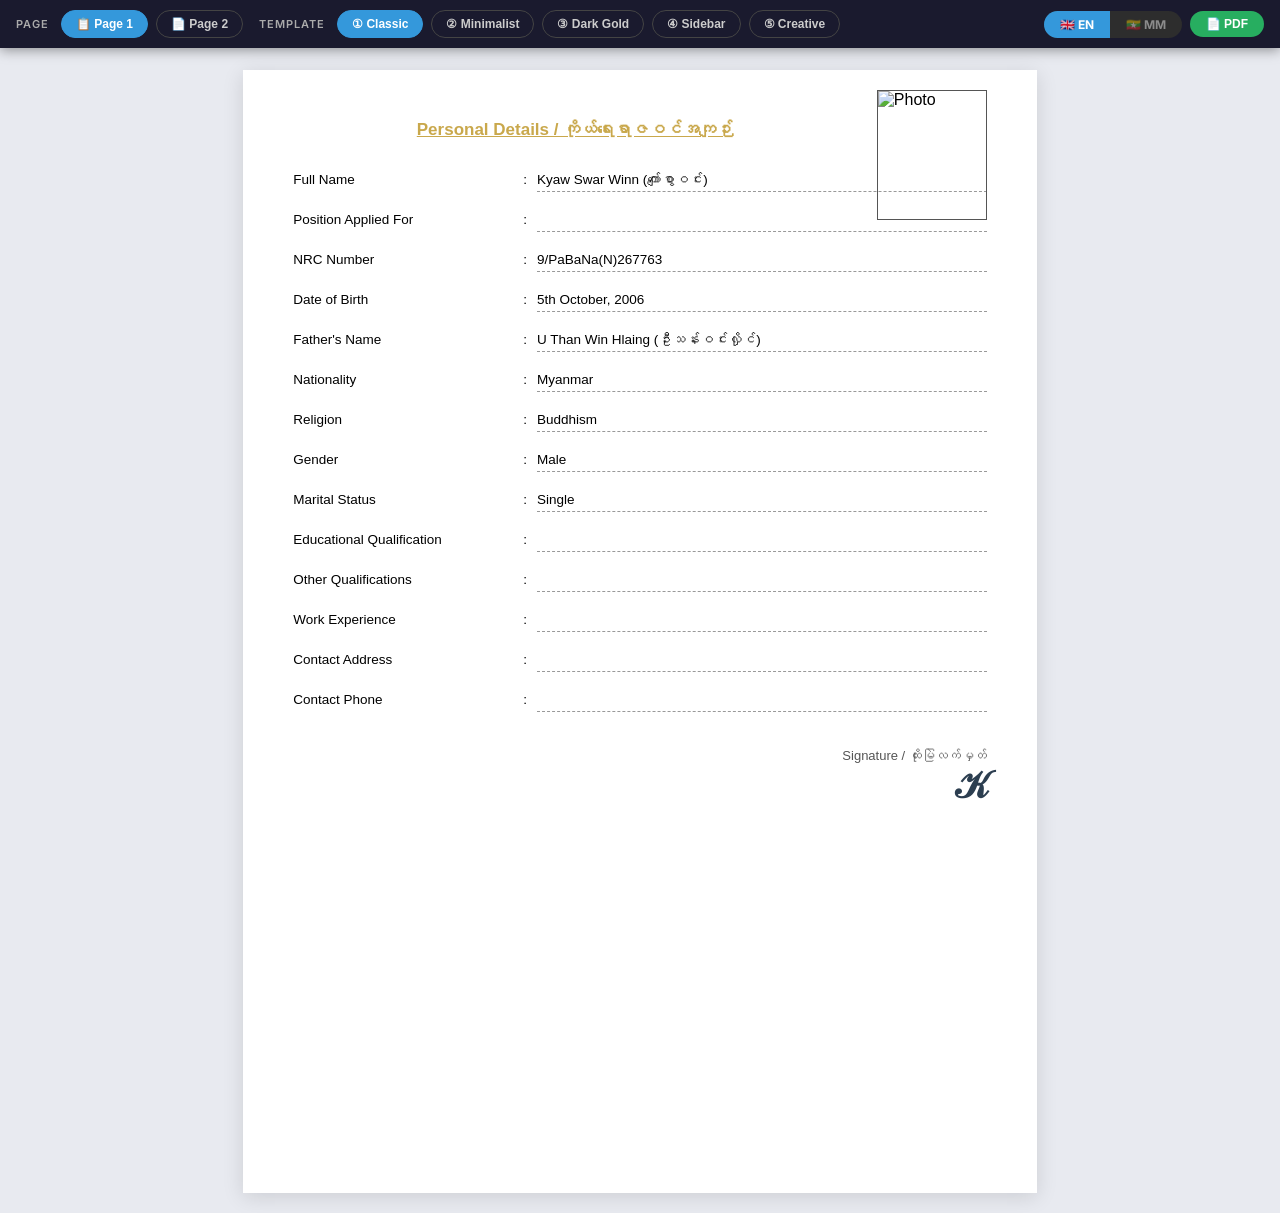
==== index.html @ 55b0d6be "Rename kyaw-swar-winn-cv (12).html to index.html" ====
<!DOCTYPE html>
<html lang="en">
<head>
<meta charset="UTF-8">
<meta name="viewport" content="width=device-width, initial-scale=1.0">
<title>CV - Kyaw Swar Winn</title>
<link href="https://fonts.googleapis.com/css2?family=Dancing+Script:wght@700&family=Playfair+Display:wght@700&family=Inter:wght@300;400;600&family=Montserrat:wght@400;700;900&family=Lato:wght@300;400;700&display=swap" rel="stylesheet">
<style>
* { box-sizing: border-box; margin: 0; padding: 0; }
body { background: #e8eaf0; font-family: 'Inter', sans-serif; padding: 0; min-height: 100vh; }

/* TOOLBAR */
.toolbar {
    position: fixed; top: 0; left: 0; right: 0; z-index: 999;
    background: #1a1a2e; padding: 10px 16px;
    display: flex; align-items: center; gap: 8px; flex-wrap: wrap;
    box-shadow: 0 2px 12px rgba(0,0,0,0.4);
}
.toolbar-label { color: #aaa; font-size: 11px; font-weight: 600; text-transform: uppercase; letter-spacing: 1px; margin-right: 4px; }
.tmpl-btn { padding: 6px 14px; border: 1.5px solid #444; background: transparent; color: #ccc; border-radius: 20px; cursor: pointer; font-size: 12px; font-weight: 600; transition: all 0.2s; white-space: nowrap; }
.tmpl-btn:hover { border-color: #888; color: white; }
.tmpl-btn.active { background: #3498db; border-color: #3498db; color: white; }
.lang-toggle { margin-left: auto; display: flex; background: #2d2d2d; border-radius: 20px; overflow: hidden; }
.lang-toggle span { padding: 6px 16px; font-size: 12px; font-weight: 700; color: rgba(255,255,255,0.45); cursor: pointer; transition: all 0.2s; }
.lang-toggle span.active { background: #3498db; color: white; }
.print-btn { padding: 6px 16px; background: #27ae60; color: white; border: none; border-radius: 20px; cursor: pointer; font-size: 12px; font-weight: 700; }

/* WRAPPER */
.cv-wrap { padding: 70px 16px 30px; }
.cv-page { max-width: 210mm; margin: auto; }
.mm-font { font-family: 'Pyidaungsu','Myanmar Text','Padauk',sans-serif; }

/* ── T1 CLASSIC ── */
.t1 .cv-page { background: white; padding: 36px; box-shadow: 0 4px 20px rgba(0,0,0,0.12); min-height: 297mm; }
.t1 .cv-header { border-bottom: 4px solid #2c3e50; padding-bottom: 18px; margin-bottom: 18px; overflow: hidden; }
.t1 .cv-photo { width: 110px; height: 130px; float: right; border: 2px solid #2c3e50; border-radius: 4px; object-fit: cover; margin-left: 20px; }
.t1 h1 { font-size: 28px; color: #2c3e50; letter-spacing: 1px; margin-bottom: 8px; }
.t1 .cv-contact { font-size: 13px; color: #555; line-height: 1.7; }
.t1 .sec-title { font-size: 13px; font-weight: 700; color: white; background: #2c3e50; padding: 5px 14px; margin-bottom: 10px; text-transform: uppercase; border-radius: 2px; }
.t1 .sec { margin-bottom: 18px; }
.t1 p, .t1 li { font-size: 13px; color: #333; line-height: 1.65; }
.t1 ul { padding-left: 18px; } .t1 li { margin-bottom: 4px; }
.t1 .grid2 { display: grid; grid-template-columns: 1fr 1fr; gap: 16px; }
.t1 .row { display: flex; font-size: 13px; margin-bottom: 7px; }
.t1 .lbl { font-weight: 700; min-width: 130px; color: #000; } .t1 .val { flex: 1; color: #333; }
.t1 .job-title { font-weight: 700; font-size: 14px; color: #222; }
.t1 .job-meta { font-style: italic; color: #666; font-size: 12px; margin-bottom: 7px; }

/* ── T2 MINIMALIST ── */
.t2 .cv-page { background: #fafafa; padding: 48px 52px; box-shadow: 0 2px 30px rgba(0,0,0,0.08); min-height: 297mm; }
.t2 .cv-header { display: flex; align-items: flex-start; gap: 28px; margin-bottom: 30px; padding-bottom: 24px; border-bottom: 1px solid #e0e0e0; }
.t2 .cv-photo { width: 90px; height: 108px; border-radius: 50%; object-fit: cover; border: 3px solid #111; flex-shrink: 0; }
.t2 .header-text { flex: 1; }
.t2 h1 { font-family: 'Playfair Display', serif; font-size: 34px; color: #111; letter-spacing: -0.5px; margin-bottom: 4px; }
.t2 .subtitle { font-size: 13px; color: #888; font-weight: 300; letter-spacing: 2px; text-transform: uppercase; margin-bottom: 10px; }
.t2 .cv-contact { font-size: 12px; color: #666; line-height: 1.8; }
.t2 .cv-contact span { margin-right: 16px; }
.t2 .sec { margin-bottom: 22px; }
.t2 .sec-title { font-size: 10px; font-weight: 700; color: #aaa; letter-spacing: 3px; text-transform: uppercase; margin-bottom: 12px; padding-bottom: 6px; border-bottom: 1px solid #eee; }
.t2 p, .t2 li { font-size: 13px; color: #444; line-height: 1.7; font-weight: 300; }
.t2 ul { padding-left: 16px; } .t2 li { margin-bottom: 5px; }
.t2 .grid2 { display: grid; grid-template-columns: 1fr 1fr; gap: 20px; }
.t2 .job-title { font-weight: 600; font-size: 14px; color: #111; }
.t2 .job-meta { font-size: 11px; color: #999; margin-bottom: 8px; letter-spacing: 0.5px; }
.t2 .row { display: flex; font-size: 13px; margin-bottom: 6px; }
.t2 .lbl { font-weight: 600; min-width: 120px; color: #111; font-size: 12px; } .t2 .val { flex: 1; color: #555; font-size: 12px; }
.t2 .tag { display: inline-block; background: #f0f0f0; color: #333; padding: 3px 10px; border-radius: 12px; font-size: 11px; margin: 2px; }

/* ── T3 DARK GOLD ── */
.t3 .cv-page { background: #0d1117; padding: 40px; box-shadow: 0 4px 30px rgba(0,0,0,0.5); min-height: 297mm; }
.t3 .cv-header { display: flex; gap: 24px; align-items: center; margin-bottom: 28px; padding-bottom: 24px; border-bottom: 1px solid #c9a84c44; }
.t3 .cv-photo { width: 100px; height: 120px; object-fit: cover; border: 2px solid #c9a84c; border-radius: 6px; flex-shrink: 0; }
.t3 .header-text { flex: 1; }
.t3 h1 { font-family: 'Montserrat', sans-serif; font-size: 30px; font-weight: 900; color: #fff; letter-spacing: 2px; text-transform: uppercase; margin-bottom: 6px; }
.t3 .gold-line { width: 50px; height: 3px; background: #c9a84c; margin: 8px 0; }
.t3 .subtitle { font-size: 12px; color: #c9a84c; letter-spacing: 2px; text-transform: uppercase; margin-bottom: 10px; }
.t3 .cv-contact { font-size: 12px; color: #8899aa; line-height: 1.8; }
.t3 .sec { margin-bottom: 22px; }
.t3 .sec-title { font-size: 11px; font-weight: 700; color: #c9a84c; letter-spacing: 3px; text-transform: uppercase; margin-bottom: 12px; padding-bottom: 6px; border-bottom: 1px solid #c9a84c33; }
.t3 p, .t3 li { font-size: 13px; color: #c8d0da; line-height: 1.7; }
.t3 ul { padding-left: 18px; } .t3 li { margin-bottom: 5px; } .t3 li::marker { color: #c9a84c; }
.t3 .grid2 { display: grid; grid-template-columns: 1fr 1fr; gap: 16px; }
.t3 .job-title { font-weight: 700; font-size: 14px; color: #fff; }
.t3 .job-meta { font-size: 12px; color: #c9a84c; margin-bottom: 8px; }
.t3 .row { display: flex; font-size: 13px; margin-bottom: 7px; }
.t3 .lbl { font-weight: 700; min-width: 130px; color: #c9a84c; font-size: 12px; } .t3 .val { flex: 1; color: #c8d0da; font-size: 12px; }
.t3 strong { color: #e8eaf0; }

/* ── T4 SIDEBAR ── */
.t4 .cv-page { display: flex; min-height: 297mm; box-shadow: 0 4px 30px rgba(0,0,0,0.15); background: white; overflow: hidden; }
.t4 .sidebar { width: 220px; flex-shrink: 0; background: #1e3a5f; padding: 32px 20px; color: white; display: flex; flex-direction: column; gap: 22px; }
.t4 .cv-photo { width: 100px; height: 120px; object-fit: cover; border-radius: 50%; border: 3px solid #4a90d9; display: block; margin: 0 auto 12px; }
.t4 .sidebar h1 { font-size: 16px; font-weight: 700; color: white; text-align: center; margin-bottom: 4px; }
.t4 .sidebar .subtitle { font-size: 10px; color: #4a90d9; text-align: center; letter-spacing: 1.5px; text-transform: uppercase; }
.t4 .sidebar .sec-title { font-size: 9px; font-weight: 700; color: #4a90d9; letter-spacing: 2.5px; text-transform: uppercase; margin-bottom: 10px; padding-bottom: 4px; border-bottom: 1px solid #4a90d933; }
.t4 .sidebar p, .t4 .sidebar li { font-size: 11px; color: #b0c8e0; line-height: 1.7; }
.t4 .sidebar ul { padding-left: 14px; } .t4 .sidebar li { margin-bottom: 4px; }
.t4 .contact-item { font-size: 11px; color: #b0c8e0; margin-bottom: 5px; line-height: 1.5; }
.t4 .main { flex: 1; padding: 32px 28px; }
.t4 .sec { margin-bottom: 20px; }
.t4 .main .sec-title { font-size: 11px; font-weight: 700; color: #1e3a5f; letter-spacing: 2px; text-transform: uppercase; margin-bottom: 10px; padding-bottom: 5px; border-bottom: 2px solid #1e3a5f; }
.t4 p, .t4 .main li { font-size: 12.5px; color: #333; line-height: 1.7; }
.t4 .main ul { padding-left: 17px; } .t4 .main li { margin-bottom: 4px; }
.t4 .job-title { font-weight: 700; font-size: 13px; color: #1e3a5f; }
.t4 .job-meta { font-size: 11px; color: #888; margin-bottom: 7px; }
.t4 .grid2 { display: grid; grid-template-columns: 1fr 1fr; gap: 14px; }
.t4 .row { display: flex; font-size: 12px; margin-bottom: 6px; }
.t4 .lbl { font-weight: 700; min-width: 110px; color: #1e3a5f; font-size: 11px; } .t4 .val { flex: 1; color: #444; font-size: 11px; }
.t4 .skill-bar-wrap { margin-bottom: 8px; }
.t4 .skill-name { font-size: 11px; color: #b0c8e0; margin-bottom: 3px; }
.t4 .skill-bar { height: 4px; background: #2d5a8a; border-radius: 2px; }
.t4 .skill-fill { height: 4px; background: #4a90d9; border-radius: 2px; }

/* ── T5 CREATIVE ── */
.t5 .cv-page { background: #fff; min-height: 297mm; box-shadow: 0 4px 30px rgba(0,0,0,0.12); overflow: hidden; }
.t5 .cv-header { background: linear-gradient(135deg, #0f4c81 0%, #1a7a6e 100%); padding: 32px 36px; display: flex; align-items: center; gap: 24px; }
.t5 .cv-photo { width: 100px; height: 120px; object-fit: cover; border-radius: 8px; border: 3px solid rgba(255,255,255,0.4); flex-shrink: 0; }
.t5 .header-text { flex: 1; }
.t5 h1 { font-size: 28px; font-weight: 900; color: white; letter-spacing: 1px; margin-bottom: 4px; }
.t5 .subtitle { font-size: 11px; color: rgba(255,255,255,0.75); letter-spacing: 2px; text-transform: uppercase; margin-bottom: 10px; }
.t5 .cv-contact { font-size: 11px; color: rgba(255,255,255,0.85); line-height: 1.8; }
.t5 .body { padding: 28px 36px; }
.t5 .sec { margin-bottom: 20px; }
.t5 .sec-title { font-size: 11px; font-weight: 800; color: #0f4c81; letter-spacing: 2.5px; text-transform: uppercase; margin-bottom: 12px; display: flex; align-items: center; gap: 8px; }
.t5 .sec-title::after { content: ''; flex: 1; height: 2px; background: linear-gradient(to right, #0f4c81, transparent); }
.t5 p, .t5 li { font-size: 12.5px; color: #333; line-height: 1.7; }
.t5 ul { padding-left: 18px; } .t5 li { margin-bottom: 4px; } .t5 li::marker { color: #1a7a6e; }
.t5 .grid2 { display: grid; grid-template-columns: 1fr 1fr; gap: 16px; }
.t5 .job-title { font-weight: 700; font-size: 13px; color: #0f4c81; }
.t5 .job-meta { font-size: 11px; color: #1a7a6e; margin-bottom: 7px; font-weight: 600; }
.t5 .row { display: flex; font-size: 12px; margin-bottom: 6px; }
.t5 .lbl { font-weight: 700; min-width: 120px; color: #0f4c81; font-size: 12px; } .t5 .val { flex: 1; color: #444; font-size: 12px; }
.t5 .tag { display: inline-block; padding: 3px 10px; border-radius: 12px; font-size: 11px; margin: 2px; font-weight: 600; }
.t5 .tag-blue { background: #e8f0fb; color: #0f4c81; } .t5 .tag-teal { background: #e0f5f2; color: #1a7a6e; }

/* OBJECTIVE GOLD */
.obj-title { color: #c9a84c !important; background: transparent !important; border-bottom: 2px solid #c9a84c !important; padding-left: 0 !important; }

/* PRINT */
.page1 {
    display: none;
    width: 210mm; min-height: 297mm; margin: auto;
    background: white; padding: 50px 50px 40px;
    font-family: 'Pyidaungsu','Myanmar Text','Padauk',sans-serif;
    box-shadow: 0 4px 20px rgba(0,0,0,0.12);
    margin-bottom: 20px;
    position: relative;
}
.page1-photo {
    width: 110px; height: 130px; object-fit: cover;
    border: 1px solid #555; position: absolute;
    top: 20px; right: 50px;
}
.page1-title {
    text-align: center; font-size: 17px; font-weight: bold;
    text-decoration: underline; margin-bottom: 32px;
    color: #c9a84c; margin-top: 0;
    padding-right: 130px;
}
.page1-row { display: flex; align-items: flex-start; margin-bottom: 20px; font-size: 13.5px; color: #000; }
.page1-label { min-width: 220px; font-weight: 500; }
.page1-colon { margin: 0 10px; }
.page1-value { flex: 1; border-bottom: 1px dashed #999; min-height: 20px; padding-bottom: 2px; }
.page1-blank { flex: 1; border-bottom: 1px dashed #999; min-height: 20px; }
.page1-sig { text-align: right; margin-top: 36px; font-size: 13px; color: #555; }
.page1-fancy-k {
    font-family: 'Dancing Script', 'Brush Script MT', cursive;
    font-size: 38px; color: #2c3e50;
    font-weight: 700; line-height: 1; display: block;
    margin-top: 4px;
}
@media print {
    .page1 { display: block !important; page-break-after: always; box-shadow: none; margin: 0; width: 100%; }
    #cv-wrap { display: block !important; }
    .toolbar { display: none !important; }
    .cv-wrap { padding: 0 !important; }
    body { background: white; }
    .cv-page { box-shadow: none !important; }
}
@media (max-width: 600px) {
    .t1 .grid2, .t2 .grid2, .t3 .grid2, .t5 .grid2 { grid-template-columns: 1fr; }
    .t4 .cv-page { flex-direction: column; }
    .t4 .sidebar { width: 100%; }
    .t4 .grid2 { grid-template-columns: 1fr; }
    .toolbar { gap: 5px; }
    .tmpl-btn { padding: 5px 9px; font-size: 10px; }
}
</style>
</head>
<body>

<div class="toolbar">
    <span class="toolbar-label">Page</span>
    <button class="tmpl-btn active" id="pg1-btn" onclick="setPage(1)">📋 Page 1</button>
    <button class="tmpl-btn" id="pg2-btn" onclick="setPage(2)">📄 Page 2</button>
    <span class="toolbar-label" style="margin-left:8px">Template</span>
    <button class="tmpl-btn active" onclick="setTemplate(1)">① Classic</button>
    <button class="tmpl-btn" onclick="setTemplate(2)">② Minimalist</button>
    <button class="tmpl-btn" onclick="setTemplate(3)">③ Dark Gold</button>
    <button class="tmpl-btn" onclick="setTemplate(4)">④ Sidebar</button>
    <button class="tmpl-btn" onclick="setTemplate(5)">⑤ Creative</button>
    <div class="lang-toggle">
        <span id="btn-en" class="active" onclick="setLang('en')">🇬🇧 EN</span>
        <span id="btn-mm" onclick="setLang('mm')">🇲🇲 MM</span>
    </div>
    <button class="print-btn" onclick="window.print()">📄 PDF</button>
</div>

<!-- PAGE 1: Personal Details Form -->
<div class="page1" id="page1-wrap" style="display:block; margin-top:70px;" contenteditable="true" spellcheck="false">
    <div class="page1-title">Personal Details / ကိုယ်ရေးရာဇဝင်အကျဉ်း</div>
    <img src="https://i.ibb.co/Zz2rhXMr/IMG-20260418-173051-731.jpg" class="page1-photo" alt="Photo">

    <div class="page1-row"><span class="page1-label">Full Name</span><span class="page1-colon">:</span><span class="page1-value">Kyaw Swar Winn (ကျော်စွာဝင်း)</span></div>
    <div class="page1-row"><span class="page1-label">Position Applied For</span><span class="page1-colon">:</span><span class="page1-blank"></span></div>
    <div class="page1-row"><span class="page1-label">NRC Number</span><span class="page1-colon">:</span><span class="page1-value">9/PaBaNa(N)267763</span></div>
    <div class="page1-row"><span class="page1-label">Date of Birth</span><span class="page1-colon">:</span><span class="page1-value">5th October, 2006</span></div>
    <div class="page1-row"><span class="page1-label">Father's Name</span><span class="page1-colon">:</span><span class="page1-value">U Than Win Hlaing (ဦးသန်းဝင်းလှိုင်)</span></div>
    <div class="page1-row"><span class="page1-label">Nationality</span><span class="page1-colon">:</span><span class="page1-value">Myanmar</span></div>
    <div class="page1-row"><span class="page1-label">Religion</span><span class="page1-colon">:</span><span class="page1-value">Buddhism</span></div>
    <div class="page1-row"><span class="page1-label">Gender</span><span class="page1-colon">:</span><span class="page1-value">Male</span></div>
    <div class="page1-row"><span class="page1-label">Marital Status</span><span class="page1-colon">:</span><span class="page1-value">Single</span></div>
    <div class="page1-row"><span class="page1-label">Educational Qualification</span><span class="page1-colon">:</span><span class="page1-blank"></span></div>
    <div class="page1-row"><span class="page1-label">Other Qualifications</span><span class="page1-colon">:</span><span class="page1-blank"></span></div>
    <div class="page1-row"><span class="page1-label">Work Experience</span><span class="page1-colon">:</span><span class="page1-blank"></span></div>
    <div class="page1-row"><span class="page1-label">Contact Address</span><span class="page1-colon">:</span><span class="page1-blank"></span></div>
    <div class="page1-row"><span class="page1-label">Contact Phone</span><span class="page1-colon">:</span><span class="page1-blank"></span></div>

    <div class="page1-sig">
        Signature / ထိုးမြဲလက်မှတ်
        <span class="page1-fancy-k">𝒦</span>
    </div>
</div>

<div class="cv-wrap" id="cv-wrap">
    <div id="tmpl-root" contenteditable="true" spellcheck="false"></div>
</div>

<script>
var DATA = {
    en: {
        name: "KYAW GYI — YFM",
        role: "Junior Developer & System Maintainer",
        phone: "09-788404048",
        email: "zekyyyy2006@gmail.com",
        address: "Yangon, Myanmar",
        github: "github.com/yourusername",
        objective: "Seeking a Junior Web Developer / Frontend Developer position where I can apply my scripting, automation, and AI-assisted development skills to build efficient and user-focused digital products.",
        summary: "Results-driven Junior Developer and System Maintainer with hands-on experience in the online gaming and telemarketing industry. Delivered 100+ custom automation scripts and maintained 99.9% system uptime across high-traffic platforms. Proficient in web interface development, AI-assisted workflows, and cross-functional collaboration within a 20+ member team.",
        techSkills: ["Web Dev: HTML5, CSS3, JavaScript (ES6)", "Mobile: Android WebView, Java (Android Studio)", "Systems: Cloudflare Workers, Git, Virtualization (VMOS)", "Automation: Script Development, Server Monitoring"],
        softSkills: ["Analysis: Strategic Problem Solving", "Communication: Cross-team Collaboration", "Learning: Fast Tech Adaptability", "Work Ethic: Performance-driven Mindset"],
        aiTools: "ChatGPT, Claude, Microsoft Copilot, Gemini",
        aiExpertise: "Prompt Engineering for code debugging, Content Generation, and Automated Workflow optimization.",
        jobTitle: "Senior Staff / System Maintainer",
        jobCompany: "Online Gaming & Telemarketing Co., Ltd.",
        jobPeriod: "2025 - Present",
        jobBullets: [
            "Maintained 99.9% system uptime by monitoring and resolving high-frequency traffic issues in real time.",
            "Developed and deployed 100+ custom JS/HTML automation scripts, streamlining promotional workflows.",
            "Collaborated with a 20+ member team to implement data-driven strategies that improved operational efficiency."
        ],
        eduTitle: "Middle School Certificate (Grade 9)",
        eduPlace: "Myanmar Basic Education",
        eduYear: "Completed 2022",
        eduNote: "Self-directed continuous learning in Web Development, JavaScript, and Mobile App Development through online resources and hands-on project building.",
        dob: "October 5, 2006",
        langs: "Burmese (Native) | English (Pre-Intermediate, B1)",
        photo: "https://i.ibb.co/Zz2rhXMr/IMG-20260418-173051-731.jpg"
    },
    mm: {
        name: "ကျော်စွာဝင်း",
        role: "Junior Developer & System ထိန်းသိမ်းသူ",
        phone: "09-788404048",
        email: "zekyyyy2006@gmail.com",
        address: "ရန်ကုန်၊ မြန်မာနိုင်ငံ",
        github: "github.com/yourusername",
        objective: "ကိုယ်ရေးကိုယ်တာ Script Automation၊ Web Development နှင့် AI Tools ကျွမ်းကျင်မှုများကို အသုံးချ၍ Junior Web Developer / Frontend Developer အဖြစ် ဝင်ရောက်လုပ်ကိုင်ရန် ရည်ရွယ်သည်။",
        summary: "Online Gaming နှင့် Telemarketing လုပ်ငန်းနယ်ပယ်တွင် လက်တွေ့အတွေ့အကြုံရှိသော Junior Developer နှင့် System Maintainer တစ်ဦးဖြစ်သည်။ Automation Script ၁၀၀ကျော် ရေးသားတင်ဆက်ခဲ့ပြီး မြင့်မားသော Traffic ပေါ်တွင် စနစ်တည်ငြိမ်မှု ၉၉.၉% ထိန်းသိမ်းနိုင်သည်။ အဖွဲ့ဝင် ၂၀ကျော်ပါဝင်သောအဖွဲ့တွင် Web Development၊ AI Tools နှင့် Team Collaboration တို့ကို ကျွမ်းကျင်စွာ အသုံးပြုနိုင်သည်။",
        techSkills: ["ဝဘ်ဆိုဒ်: HTML5, CSS3, JavaScript (ES6)", "မိုဘိုင်း: Android WebView, Java (Android Studio)", "စနစ်: Cloudflare Workers, Git, Virtualization (VMOS)", "အလိုအလျောက်: Script Development, Server Monitoring"],
        softSkills: ["ခွဲခြမ်းစိတ်ဖြာမှု: နည်းဗျူဟာကျ ပြဿနာဖြေရှင်းနိုင်ခြင်း", "ဆက်သွယ်ရေး: အဖွဲ့တစ်ဖွဲ့လုံးနှင့် ပူးပေါင်းဆောင်ရွက်ခြင်း", "သင်ယူနိုင်မှု: နည်းပညာသစ်များကို မြန်ဆန်စွာ လိုက်လျောနိုင်ခြင်း", "လုပ်ငန်းကျင့်ဝတ်: ရလဒ်ကိုဦးစားပေးသောစိတ်ဓာတ်"],
        aiTools: "ChatGPT, Claude, Microsoft Copilot, Gemini",
        aiExpertise: "Code စစ်ဆေးရေးအတွက် Prompt Engineering၊ အကြောင်းအရာဖန်တီးခြင်းနှင့် အလိုအလျောက်လုပ်ဆောင်မှု Optimization ပြုလုပ်ခြင်း။",
        jobTitle: "အဆင့်မြင့်ဝန်ထမ်း / System ထိန်းသိမ်းသူ",
        jobCompany: "Online Gaming & Telemarketing Co., Ltd.",
        jobPeriod: "၂၀၂၅ - ယခုအချိန်",
        jobBullets: [
            "မြင့်မားသော Traffic ပြဿနာများကို Real-time ဖြေရှင်း၍ စနစ်တည်ငြိမ်မှု ၉၉.၉% ရရှိအောင် ဆောင်ရွက်ခဲ့သည်။",
            "Promotional လုပ်ငန်းစဉ်များ ချောမွေ့စေရန် Custom JS/HTML Automation Script ၁၀၀ကျော် ရေးသားတင်ဆက်ခဲ့သည်။",
            "အဖွဲ့ဝင် ၂၀ကျော်နှင့် ပူးပေါင်း၍ Data ကိုအခြေခံသောနည်းဗျူဟာများဖြင့် User Engagement တိုးတက်အောင် ဆောင်ရွက်ခဲ့သည်။"
        ],
        eduTitle: "မူလတန်းလွန် အောင်လက်မှတ် (၉တန်း)",
        eduPlace: "မြန်မာ အခြေခံပညာ",
        eduYear: "၂၀၂၂ ပြည့်နှစ် ပြီးဆုံး",
        eduNote: "Web Development၊ JavaScript နှင့် Mobile App Development တို့ကို Online သင်ခန်းစာများနှင့် လက်တွေ့ Project များမှတဆင့် ကိုယ်တိုင်ဆက်လက်လေ့လာနေဆဲဖြစ်သည်။",
        dob: "အောက်တိုဘာ ၅၊ ၂၀၀၆",
        langs: "မြန်မာ (မိခင်ဘာသာ) | အင်္ဂလိပ် (အလယ်အလတ်အောက် B1)",
        photo: "https://i.ibb.co/Zz2rhXMr/IMG-20260418-173051-731.jpg"
    }
};

function li(arr) { return arr.map(function(s){ return '<li>'+s+'</li>'; }).join(''); }

function buildT1(d) {
    return '<div class="cv-page">'
        +'<div class="cv-header"><img src="'+d.photo+'" class="cv-photo" alt="Photo"><h1>'+d.name+'</h1>'
        +'<div class="cv-contact">'+d.phone+' | '+d.email+'<br>'+d.address+'<br>GitHub: '+d.github+'</div></div>'
        +'<div class="sec"><div class="sec-title obj-title">Objective</div><p>'+d.objective+'</p></div>'
        +'<div class="sec"><div class="sec-title">Professional Summary</div><p>'+d.summary+'</p></div>'
        +'<div class="grid2">'
        +'<div class="sec"><div class="sec-title">Technical Skills</div><ul>'+li(d.techSkills)+'</ul></div>'
        +'<div class="sec"><div class="sec-title">Soft Skills</div><ul>'+li(d.softSkills)+'</ul></div>'
        +'</div>'
        +'<div class="sec"><div class="sec-title">AI Tools Proficiency</div>'
        +'<div class="row"><span class="lbl">Tools:</span><span class="val">'+d.aiTools+'</span></div>'
        +'<div class="row"><span class="lbl">Expertise:</span><span class="val">'+d.aiExpertise+'</span></div></div>'
        +'<div class="sec"><div class="sec-title">Work Experience</div>'
        +'<div class="job-title">'+d.jobTitle+'</div>'
        +'<div class="job-meta">'+d.jobCompany+' | '+d.jobPeriod+'</div>'
        +'<ul>'+li(d.jobBullets)+'</ul></div>'
        +'<div class="sec"><div class="sec-title">Education</div>'
        +'<div class="job-title">'+d.eduTitle+'</div>'
        +'<div class="job-meta">'+d.eduPlace+' | '+d.eduYear+'</div>'
        +'<ul><li>'+d.eduNote+'</li></ul></div>'
        +'<div class="sec"><div class="sec-title">Personal Details</div>'
        +'<div class="row"><span class="lbl">Date of Birth:</span><span class="val">'+d.dob+'</span></div>'
        +'<div class="row"><span class="lbl">Languages:</span><span class="val">'+d.langs+'</span></div>'
        +'</div></div>';
}

function buildT2(d) {
    return '<div class="cv-page">'
        +'<div class="cv-header"><img src="'+d.photo+'" class="cv-photo" alt="Photo">'
        +'<div class="header-text"><h1>'+d.name+'</h1><div class="subtitle">'+d.role+'</div>'
        +'<div class="cv-contact"><span>'+d.phone+'</span><span>'+d.email+'</span><br><span>'+d.address+'</span><span>'+d.github+'</span></div>'
        +'</div></div>'
        +'<div class="sec"><div class="sec-title obj-title">Objective</div><p>'+d.objective+'</p></div>'
        +'<div class="sec"><div class="sec-title">Profile</div><p>'+d.summary+'</p></div>'
        +'<div class="grid2">'
        +'<div class="sec"><div class="sec-title">Technical Skills</div><ul>'+li(d.techSkills)+'</ul></div>'
        +'<div class="sec"><div class="sec-title">Soft Skills</div><ul>'+li(d.softSkills)+'</ul></div>'
        +'</div>'
        +'<div class="sec"><div class="sec-title">AI Proficiency</div>'
        +'<div><span class="tag">ChatGPT</span><span class="tag">Claude</span><span class="tag">Copilot</span><span class="tag">Gemini</span></div>'
        +'<p style="margin-top:8px">'+d.aiExpertise+'</p></div>'
        +'<div class="sec"><div class="sec-title">Experience</div>'
        +'<div class="job-title">'+d.jobTitle+'</div>'
        +'<div class="job-meta">'+d.jobCompany+' · '+d.jobPeriod+'</div>'
        +'<ul>'+li(d.jobBullets)+'</ul></div>'
        +'<div class="sec"><div class="sec-title">Education</div>'
        +'<div class="job-title">'+d.eduTitle+'</div>'
        +'<div class="job-meta">'+d.eduPlace+' · '+d.eduYear+'</div>'
        +'<ul><li>'+d.eduNote+'</li></ul></div>'
        +'<div class="sec"><div class="sec-title">Details</div>'
        +'<div class="row"><span class="lbl">Date of Birth</span><span class="val">'+d.dob+'</span></div>'
        +'<div class="row"><span class="lbl">Languages</span><span class="val">'+d.langs+'</span></div>'
        +'</div></div>';
}

function buildT3(d) {
    return '<div class="cv-page">'
        +'<div class="cv-header"><img src="'+d.photo+'" class="cv-photo" alt="Photo">'
        +'<div class="header-text"><h1>'+d.name+'</h1><div class="gold-line"></div>'
        +'<div class="subtitle">'+d.role+'</div>'
        +'<div class="cv-contact">'+d.phone+' · '+d.email+'<br>'+d.address+' · '+d.github+'</div>'
        +'</div></div>'
        +'<div class="sec"><div class="sec-title obj-title">Objective</div><p>'+d.objective+'</p></div>'
        +'<div class="sec"><div class="sec-title">Professional Summary</div><p>'+d.summary+'</p></div>'
        +'<div class="grid2">'
        +'<div class="sec"><div class="sec-title">Technical Skills</div><ul>'+li(d.techSkills)+'</ul></div>'
        +'<div class="sec"><div class="sec-title">Soft Skills</div><ul>'+li(d.softSkills)+'</ul></div>'
        +'</div>'
        +'<div class="sec"><div class="sec-title">AI Tools</div>'
        +'<div class="row"><span class="lbl">Tools:</span><span class="val">'+d.aiTools+'</span></div>'
        +'<div class="row"><span class="lbl">Expertise:</span><span class="val">'+d.aiExpertise+'</span></div></div>'
        +'<div class="sec"><div class="sec-title">Work Experience</div>'
        +'<div class="job-title">'+d.jobTitle+'</div>'
        +'<div class="job-meta">'+d.jobCompany+' · '+d.jobPeriod+'</div>'
        +'<ul>'+li(d.jobBullets)+'</ul></div>'
        +'<div class="sec"><div class="sec-title">Education</div>'
        +'<div class="job-title">'+d.eduTitle+'</div>'
        +'<div class="job-meta">'+d.eduPlace+' · '+d.eduYear+'</div>'
        +'<ul><li>'+d.eduNote+'</li></ul></div>'
        +'<div class="sec"><div class="sec-title">Personal Details</div>'
        +'<div class="row"><span class="lbl">Date of Birth:</span><span class="val">'+d.dob+'</span></div>'
        +'<div class="row"><span class="lbl">Languages:</span><span class="val">'+d.langs+'</span></div>'
        +'</div></div>';
}

function buildT4(d) {
    return '<div class="cv-page">'
        +'<div class="sidebar">'
        +'<div><img src="'+d.photo+'" class="cv-photo" alt="Photo"><h1>'+d.name+'</h1><div class="subtitle">'+d.role+'</div></div>'
        +'<div><div class="sec-title">Contact</div>'
        +'<div class="contact-item">'+d.phone+'</div>'
        +'<div class="contact-item">'+d.email+'</div>'
        +'<div class="contact-item">'+d.address+'</div>'
        +'<div class="contact-item">'+d.github+'</div></div>'
        +'<div><div class="sec-title">Skills</div>'
        +'<div class="skill-bar-wrap"><div class="skill-name">HTML / CSS</div><div class="skill-bar"><div class="skill-fill" style="width:90%"></div></div></div>'
        +'<div class="skill-bar-wrap"><div class="skill-name">JavaScript</div><div class="skill-bar"><div class="skill-fill" style="width:78%"></div></div></div>'
        +'<div class="skill-bar-wrap"><div class="skill-name">Android WebView</div><div class="skill-bar"><div class="skill-fill" style="width:72%"></div></div></div>'
        +'<div class="skill-bar-wrap"><div class="skill-name">Script Automation</div><div class="skill-bar"><div class="skill-fill" style="width:85%"></div></div></div>'
        +'<div class="skill-bar-wrap"><div class="skill-name">Git / Cloudflare</div><div class="skill-bar"><div class="skill-fill" style="width:65%"></div></div></div>'
        +'</div>'
        +'<div><div class="sec-title">AI Tools</div><ul><li>ChatGPT</li><li>Claude</li><li>Copilot</li><li>Gemini</li></ul></div>'
        +'<div><div class="sec-title">Languages</div><p>'+d.langs+'</p></div>'
        +'<div><div class="sec-title">Personal</div><p>DOB: '+d.dob+'</p></div>'
        +'</div>'
        +'<div class="main">'
        +'<div class="sec"><div class="sec-title obj-title">Objective</div><p>'+d.objective+'</p></div>'
        +'<div class="sec"><div class="sec-title">Profile</div><p>'+d.summary+'</p></div>'
        +'<div class="sec"><div class="sec-title">Work Experience</div>'
        +'<div class="job-title">'+d.jobTitle+'</div>'
        +'<div class="job-meta">'+d.jobCompany+' · '+d.jobPeriod+'</div>'
        +'<ul>'+li(d.jobBullets)+'</ul></div>'
        +'<div class="sec"><div class="sec-title">Education</div>'
        +'<div class="job-title">'+d.eduTitle+'</div>'
        +'<div class="job-meta">'+d.eduPlace+' · '+d.eduYear+'</div>'
        +'<ul><li>'+d.eduNote+'</li></ul></div>'
        +'<div class="grid2">'
        +'<div class="sec"><div class="sec-title">Soft Skills</div><ul>'+li(d.softSkills)+'</ul></div>'
        +'<div class="sec"><div class="sec-title">AI Expertise</div><p>'+d.aiExpertise+'</p></div>'
        +'</div>'
        +'</div></div>';
}

function buildT5(d) {
    return '<div class="cv-page">'
        +'<div class="cv-header"><img src="'+d.photo+'" class="cv-photo" alt="Photo">'
        +'<div class="header-text"><h1>'+d.name+'</h1><div class="subtitle">'+d.role+'</div>'
        +'<div class="cv-contact">'+d.phone+' · '+d.email+'<br>'+d.address+' · '+d.github+'</div>'
        +'</div></div>'
        +'<div class="body">'
        +'<div class="sec"><div class="sec-title obj-title">Objective</div><p>'+d.objective+'</p></div>'
        +'<div class="sec"><div class="sec-title">Profile</div><p>'+d.summary+'</p></div>'
        +'<div class="grid2">'
        +'<div class="sec"><div class="sec-title">Technical Skills</div><ul>'+li(d.techSkills)+'</ul></div>'
        +'<div class="sec"><div class="sec-title">Soft Skills</div><ul>'+li(d.softSkills)+'</ul></div>'
        +'</div>'
        +'<div class="sec"><div class="sec-title">AI Proficiency</div>'
        +'<div style="margin-bottom:6px"><span class="tag tag-blue">ChatGPT</span><span class="tag tag-blue">Claude</span><span class="tag tag-teal">Copilot</span><span class="tag tag-teal">Gemini</span></div>'
        +'<p>'+d.aiExpertise+'</p></div>'
        +'<div class="sec"><div class="sec-title">Work Experience</div>'
        +'<div class="job-title">'+d.jobTitle+'</div>'
        +'<div class="job-meta">'+d.jobCompany+' · '+d.jobPeriod+'</div>'
        +'<ul>'+li(d.jobBullets)+'</ul></div>'
        +'<div class="sec"><div class="sec-title">Education</div>'
        +'<div class="job-title">'+d.eduTitle+'</div>'
        +'<div class="job-meta">'+d.eduPlace+' · '+d.eduYear+'</div>'
        +'<ul><li>'+d.eduNote+'</li></ul></div>'
        +'<div class="sec"><div class="sec-title">Personal Details</div>'
        +'<div class="row"><span class="lbl">Date of Birth:</span><span class="val">'+d.dob+'</span></div>'
        +'<div class="row"><span class="lbl">Languages:</span><span class="val">'+d.langs+'</span></div>'
        +'</div></div></div>';
}

var currentTemplate = 1;
var currentLang = 'en';
var builders = {1:buildT1, 2:buildT2, 3:buildT3, 4:buildT4, 5:buildT5};
var tClasses = {1:'t1', 2:'t2', 3:'t3', 4:'t4', 5:'t5'};

function render() {
    var wrap = document.getElementById('cv-wrap');
    var d = DATA[currentLang];
    wrap.className = 'cv-wrap ' + tClasses[currentTemplate] + (currentLang === 'mm' ? ' mm-font' : '');
    document.getElementById('tmpl-root').innerHTML = builders[currentTemplate](d);
}

function setPage(p) {
    var p1 = document.getElementById('page1-wrap');
    var p2 = document.getElementById('cv-wrap');
    document.getElementById('pg1-btn').classList.toggle('active', p === 1);
    document.getElementById('pg2-btn').classList.toggle('active', p === 2);
    p1.style.display = p === 1 ? 'block' : 'none';
    p2.style.display = p === 2 ? 'block' : 'none';
}

function setTemplate(n) {
    currentTemplate = n;
    var btns = document.querySelectorAll('.tmpl-btn');
    // first 2 buttons are page buttons, template buttons start at index 2
    for (var i = 2; i < btns.length; i++) {
        btns[i].classList.toggle('active', i - 1 === n);
    }
    render();
}

function setLang(l) {
    currentLang = l;
    document.getElementById('btn-en').classList.toggle('active', l === 'en');
    document.getElementById('btn-mm').classList.toggle('active', l === 'mm');
    render();
}

// init - show page1 first, hide cv-wrap
document.getElementById('cv-wrap').style.display = 'none';
render();

// Force both pages visible during print
window.addEventListener('beforeprint', function() {
    document.getElementById('page1-wrap').style.display = 'block';
    document.getElementById('cv-wrap').style.display = 'block';
});
window.addEventListener('afterprint', function() {
    // restore current page view
    var currentPage = document.getElementById('pg1-btn').classList.contains('active') ? 1 : 2;
    document.getElementById('page1-wrap').style.display = currentPage === 1 ? 'block' : 'none';
    document.getElementById('cv-wrap').style.display = currentPage === 2 ? 'block' : 'none';
});
</script>
</body>
</html>
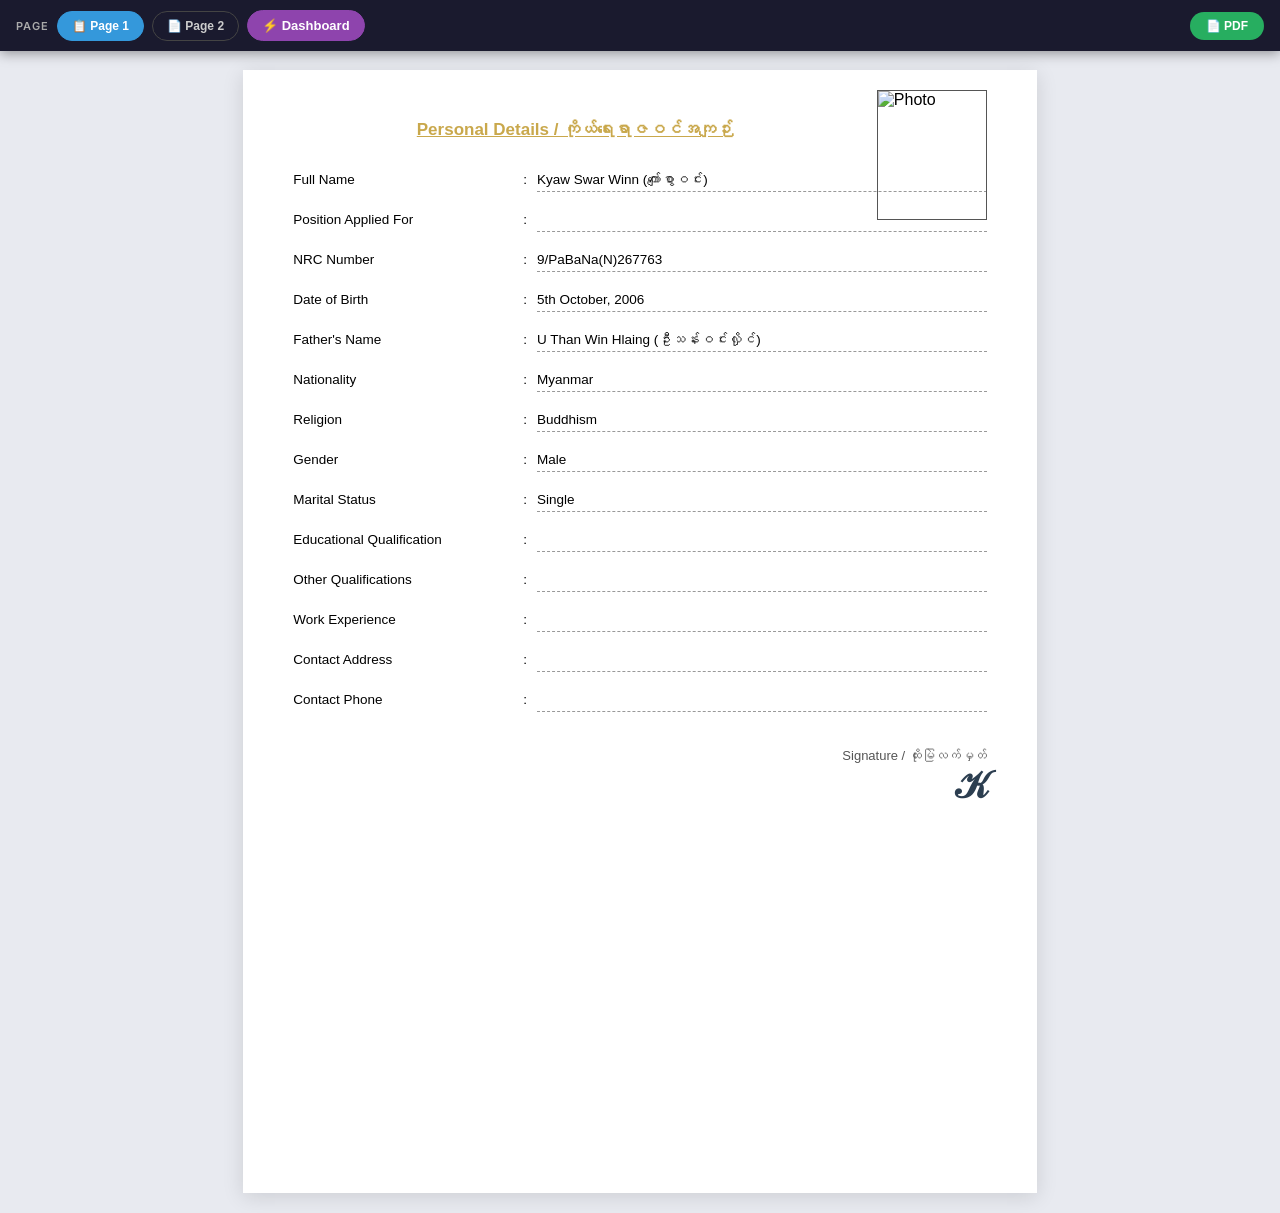
==== commit c4fc2dea: "Rename kyaw-swar-winn-cv (16).html to index.html" ====
--- a/index.html
+++ b/index.html
@@ -7,7 +7,7 @@
 <link href="https://fonts.googleapis.com/css2?family=Dancing+Script:wght@700&family=Playfair+Display:wght@700&family=Inter:wght@300;400;600&family=Montserrat:wght@400;700;900&family=Lato:wght@300;400;700&display=swap" rel="stylesheet">
 <style>
 * { box-sizing: border-box; margin: 0; padding: 0; }
-body { background: #e8eaf0; font-family: 'Inter', sans-serif; padding: 0; min-height: 100vh; }
+body { background: #e8eaf0; font-family: 'Inter', sans-serif; min-height: 100vh; }
 
 /* TOOLBAR */
 .toolbar {
@@ -16,27 +16,77 @@
     display: flex; align-items: center; gap: 8px; flex-wrap: wrap;
     box-shadow: 0 2px 12px rgba(0,0,0,0.4);
 }
-.toolbar-label { color: #aaa; font-size: 11px; font-weight: 600; text-transform: uppercase; letter-spacing: 1px; margin-right: 4px; }
-.tmpl-btn { padding: 6px 14px; border: 1.5px solid #444; background: transparent; color: #ccc; border-radius: 20px; cursor: pointer; font-size: 12px; font-weight: 600; transition: all 0.2s; white-space: nowrap; }
-.tmpl-btn:hover { border-color: #888; color: white; }
-.tmpl-btn.active { background: #3498db; border-color: #3498db; color: white; }
-.lang-toggle { margin-left: auto; display: flex; background: #2d2d2d; border-radius: 20px; overflow: hidden; }
-.lang-toggle span { padding: 6px 16px; font-size: 12px; font-weight: 700; color: rgba(255,255,255,0.45); cursor: pointer; transition: all 0.2s; }
-.lang-toggle span.active { background: #3498db; color: white; }
-.print-btn { padding: 6px 16px; background: #27ae60; color: white; border: none; border-radius: 20px; cursor: pointer; font-size: 12px; font-weight: 700; }
-
-/* WRAPPER */
-.cv-wrap { padding: 70px 16px 30px; }
-.cv-page { max-width: 210mm; margin: auto; }
-.mm-font { font-family: 'Pyidaungsu','Myanmar Text','Padauk',sans-serif; }
+.toolbar-label { color: #aaa; font-size: 11px; font-weight: 600; text-transform: uppercase; letter-spacing: 1px; }
+.tb-btn {
+    padding: 7px 14px; border: 1.5px solid #444; background: transparent;
+    color: #ccc; border-radius: 20px; cursor: pointer; font-size: 12px;
+    font-weight: 600; transition: all 0.2s; white-space: nowrap;
+}
+.tb-btn:hover { border-color: #888; color: white; }
+.tb-btn.active { background: #3498db; border-color: #3498db; color: white; }
+.tb-btn.dashboard-btn { background: #8e44ad; border-color: #8e44ad; color: white; font-size: 13px; }
+.tb-btn.dashboard-btn:hover { background: #9b59b6; }
+.print-btn { padding: 7px 16px; background: #27ae60; color: white; border: none; border-radius: 20px; cursor: pointer; font-size: 12px; font-weight: 700; margin-left: auto; }
+
+/* DASHBOARD MODAL */
+.modal-overlay {
+    display: none; position: fixed; inset: 0; z-index: 2000;
+    background: rgba(0,0,0,0.7); align-items: center; justify-content: center;
+}
+.modal-overlay.open { display: flex; }
+.modal {
+    background: #1e1e30; border-radius: 16px; padding: 32px;
+    max-width: 480px; width: 92%; box-shadow: 0 20px 60px rgba(0,0,0,0.5);
+}
+.modal h2 { color: white; font-size: 18px; margin-bottom: 6px; }
+.modal p { color: #888; font-size: 12px; margin-bottom: 24px; }
+.cv-cards { display: flex; flex-direction: column; gap: 12px; }
+.cv-card {
+    background: #2a2a45; border: 2px solid #333; border-radius: 12px;
+    padding: 18px 20px; cursor: pointer; transition: all 0.2s;
+}
+.cv-card:hover { border-color: #3498db; background: #2e2e50; }
+.cv-card.selected { border-color: #3498db; background: #1e3a55; }
+.cv-card-title { color: white; font-size: 15px; font-weight: 700; margin-bottom: 4px; }
+.cv-card-sub { color: #888; font-size: 12px; }
+.cv-card-tags { display: flex; gap: 6px; margin-top: 10px; flex-wrap: wrap; }
+.cv-tag { padding: 3px 10px; border-radius: 20px; font-size: 11px; font-weight: 600; }
+.tag-blue { background: #1a4a7a; color: #7ab8f5; }
+.tag-green { background: #1a4a2a; color: #7af5a0; }
+.tag-orange { background: #4a2a1a; color: #f5c07a; }
+.modal-close { margin-top: 20px; width: 100%; padding: 12px; background: #333; color: #aaa; border: none; border-radius: 10px; cursor: pointer; font-size: 13px; }
+.modal-close:hover { background: #444; color: white; }
+.cv-indicator { color: #3498db; font-size: 11px; font-weight: 700; }
+
+/* WRAP */
+.cv-wrap { padding: 80px 16px 30px; }
+
+/* PAGE 1 */
+.page1 {
+    display: none; width: 210mm; min-height: 297mm; margin: auto;
+    background: white; padding: 50px 50px 40px;
+    font-family: 'Pyidaungsu','Myanmar Text','Padauk',sans-serif;
+    box-shadow: 0 4px 20px rgba(0,0,0,0.12); margin-bottom: 20px; position: relative;
+}
+.page1-photo { width: 110px; height: 130px; object-fit: cover; border: 1px solid #555; position: absolute; top: 20px; right: 50px; }
+.page1-title { text-align: center; font-size: 17px; font-weight: bold; text-decoration: underline; margin-bottom: 32px; color: #c9a84c; padding-right: 130px; }
+.page1-row { display: flex; align-items: flex-start; margin-bottom: 20px; font-size: 13.5px; color: #000; }
+.page1-label { min-width: 220px; font-weight: 500; }
+.page1-colon { margin: 0 10px; }
+.page1-value { flex: 1; border-bottom: 1px dashed #999; min-height: 20px; padding-bottom: 2px; }
+.page1-blank { flex: 1; border-bottom: 1px dashed #999; min-height: 20px; }
+.page1-sig { text-align: right; margin-top: 36px; font-size: 13px; color: #555; }
+.page1-fancy-k { font-family: 'Dancing Script','Brush Script MT',cursive; font-size: 38px; color: #2c3e50; font-weight: 700; line-height: 1; display: block; margin-top: 4px; }
 
 /* ── T1 CLASSIC ── */
-.t1 .cv-page { background: white; padding: 36px; box-shadow: 0 4px 20px rgba(0,0,0,0.12); min-height: 297mm; }
+.t1 .cv-page { background: white; padding: 36px; box-shadow: 0 4px 20px rgba(0,0,0,0.12); min-height: 297mm; max-width: 210mm; margin: auto; }
 .t1 .cv-header { border-bottom: 4px solid #2c3e50; padding-bottom: 18px; margin-bottom: 18px; overflow: hidden; }
 .t1 .cv-photo { width: 110px; height: 130px; float: right; border: 2px solid #2c3e50; border-radius: 4px; object-fit: cover; margin-left: 20px; }
-.t1 h1 { font-size: 28px; color: #2c3e50; letter-spacing: 1px; margin-bottom: 8px; }
+.t1 h1 { font-size: 26px; color: #2c3e50; letter-spacing: 1px; margin-bottom: 4px; }
+.t1 .cv-role { font-size: 13px; color: #888; margin-bottom: 8px; }
 .t1 .cv-contact { font-size: 13px; color: #555; line-height: 1.7; }
 .t1 .sec-title { font-size: 13px; font-weight: 700; color: white; background: #2c3e50; padding: 5px 14px; margin-bottom: 10px; text-transform: uppercase; border-radius: 2px; }
+.t1 .obj-title { color: #c9a84c !important; background: transparent !important; border-bottom: 2px solid #c9a84c !important; padding-left: 0 !important; }
 .t1 .sec { margin-bottom: 18px; }
 .t1 p, .t1 li { font-size: 13px; color: #333; line-height: 1.65; }
 .t1 ul { padding-left: 18px; } .t1 li { margin-bottom: 4px; }
@@ -47,33 +97,32 @@
 .t1 .job-meta { font-style: italic; color: #666; font-size: 12px; margin-bottom: 7px; }
 
 /* ── T2 MINIMALIST ── */
-.t2 .cv-page { background: #fafafa; padding: 48px 52px; box-shadow: 0 2px 30px rgba(0,0,0,0.08); min-height: 297mm; }
+.t2 .cv-page { background: #fafafa; padding: 48px 52px; box-shadow: 0 2px 30px rgba(0,0,0,0.08); min-height: 297mm; max-width: 210mm; margin: auto; }
 .t2 .cv-header { display: flex; align-items: flex-start; gap: 28px; margin-bottom: 30px; padding-bottom: 24px; border-bottom: 1px solid #e0e0e0; }
 .t2 .cv-photo { width: 90px; height: 108px; border-radius: 50%; object-fit: cover; border: 3px solid #111; flex-shrink: 0; }
 .t2 .header-text { flex: 1; }
-.t2 h1 { font-family: 'Playfair Display', serif; font-size: 34px; color: #111; letter-spacing: -0.5px; margin-bottom: 4px; }
-.t2 .subtitle { font-size: 13px; color: #888; font-weight: 300; letter-spacing: 2px; text-transform: uppercase; margin-bottom: 10px; }
+.t2 h1 { font-family: 'Playfair Display', serif; font-size: 32px; color: #111; margin-bottom: 4px; }
+.t2 .cv-role { font-size: 12px; color: #888; letter-spacing: 2px; text-transform: uppercase; margin-bottom: 10px; }
 .t2 .cv-contact { font-size: 12px; color: #666; line-height: 1.8; }
-.t2 .cv-contact span { margin-right: 16px; }
 .t2 .sec { margin-bottom: 22px; }
 .t2 .sec-title { font-size: 10px; font-weight: 700; color: #aaa; letter-spacing: 3px; text-transform: uppercase; margin-bottom: 12px; padding-bottom: 6px; border-bottom: 1px solid #eee; }
+.t2 .obj-title { color: #c9a84c !important; border-bottom-color: #c9a84c !important; }
 .t2 p, .t2 li { font-size: 13px; color: #444; line-height: 1.7; font-weight: 300; }
 .t2 ul { padding-left: 16px; } .t2 li { margin-bottom: 5px; }
 .t2 .grid2 { display: grid; grid-template-columns: 1fr 1fr; gap: 20px; }
 .t2 .job-title { font-weight: 600; font-size: 14px; color: #111; }
-.t2 .job-meta { font-size: 11px; color: #999; margin-bottom: 8px; letter-spacing: 0.5px; }
+.t2 .job-meta { font-size: 11px; color: #999; margin-bottom: 8px; }
 .t2 .row { display: flex; font-size: 13px; margin-bottom: 6px; }
 .t2 .lbl { font-weight: 600; min-width: 120px; color: #111; font-size: 12px; } .t2 .val { flex: 1; color: #555; font-size: 12px; }
 .t2 .tag { display: inline-block; background: #f0f0f0; color: #333; padding: 3px 10px; border-radius: 12px; font-size: 11px; margin: 2px; }
 
 /* ── T3 DARK GOLD ── */
-.t3 .cv-page { background: #0d1117; padding: 40px; box-shadow: 0 4px 30px rgba(0,0,0,0.5); min-height: 297mm; }
+.t3 .cv-page { background: #0d1117; padding: 40px; box-shadow: 0 4px 30px rgba(0,0,0,0.5); min-height: 297mm; max-width: 210mm; margin: auto; }
 .t3 .cv-header { display: flex; gap: 24px; align-items: center; margin-bottom: 28px; padding-bottom: 24px; border-bottom: 1px solid #c9a84c44; }
 .t3 .cv-photo { width: 100px; height: 120px; object-fit: cover; border: 2px solid #c9a84c; border-radius: 6px; flex-shrink: 0; }
-.t3 .header-text { flex: 1; }
-.t3 h1 { font-family: 'Montserrat', sans-serif; font-size: 30px; font-weight: 900; color: #fff; letter-spacing: 2px; text-transform: uppercase; margin-bottom: 6px; }
+.t3 h1 { font-family: 'Montserrat', sans-serif; font-size: 28px; font-weight: 900; color: #fff; letter-spacing: 2px; text-transform: uppercase; margin-bottom: 6px; }
 .t3 .gold-line { width: 50px; height: 3px; background: #c9a84c; margin: 8px 0; }
-.t3 .subtitle { font-size: 12px; color: #c9a84c; letter-spacing: 2px; text-transform: uppercase; margin-bottom: 10px; }
+.t3 .cv-role { font-size: 12px; color: #c9a84c; letter-spacing: 2px; text-transform: uppercase; margin-bottom: 8px; }
 .t3 .cv-contact { font-size: 12px; color: #8899aa; line-height: 1.8; }
 .t3 .sec { margin-bottom: 22px; }
 .t3 .sec-title { font-size: 11px; font-weight: 700; color: #c9a84c; letter-spacing: 3px; text-transform: uppercase; margin-bottom: 12px; padding-bottom: 6px; border-bottom: 1px solid #c9a84c33; }
@@ -84,133 +133,136 @@
 .t3 .job-meta { font-size: 12px; color: #c9a84c; margin-bottom: 8px; }
 .t3 .row { display: flex; font-size: 13px; margin-bottom: 7px; }
 .t3 .lbl { font-weight: 700; min-width: 130px; color: #c9a84c; font-size: 12px; } .t3 .val { flex: 1; color: #c8d0da; font-size: 12px; }
-.t3 strong { color: #e8eaf0; }
 
 /* ── T4 SIDEBAR ── */
-.t4 .cv-page { display: flex; min-height: 297mm; box-shadow: 0 4px 30px rgba(0,0,0,0.15); background: white; overflow: hidden; }
-.t4 .sidebar { width: 220px; flex-shrink: 0; background: #1e3a5f; padding: 32px 20px; color: white; display: flex; flex-direction: column; gap: 22px; }
+.t4 .cv-page { display: flex; min-height: 297mm; max-width: 210mm; margin: auto; box-shadow: 0 4px 30px rgba(0,0,0,0.15); background: white; overflow: hidden; }
+.t4 .sidebar { width: 220px; flex-shrink: 0; background: #1e3a5f; padding: 32px 20px; color: white; display: flex; flex-direction: column; gap: 20px; }
 .t4 .cv-photo { width: 100px; height: 120px; object-fit: cover; border-radius: 50%; border: 3px solid #4a90d9; display: block; margin: 0 auto 12px; }
-.t4 .sidebar h1 { font-size: 16px; font-weight: 700; color: white; text-align: center; margin-bottom: 4px; }
-.t4 .sidebar .subtitle { font-size: 10px; color: #4a90d9; text-align: center; letter-spacing: 1.5px; text-transform: uppercase; }
-.t4 .sidebar .sec-title { font-size: 9px; font-weight: 700; color: #4a90d9; letter-spacing: 2.5px; text-transform: uppercase; margin-bottom: 10px; padding-bottom: 4px; border-bottom: 1px solid #4a90d933; }
+.t4 .sidebar h1 { font-size: 15px; font-weight: 700; color: white; text-align: center; margin-bottom: 4px; }
+.t4 .sidebar .cv-role { font-size: 10px; color: #4a90d9; text-align: center; letter-spacing: 1px; text-transform: uppercase; }
+.t4 .sidebar .sec-title { font-size: 9px; font-weight: 700; color: #4a90d9; letter-spacing: 2px; text-transform: uppercase; margin-bottom: 8px; padding-bottom: 4px; border-bottom: 1px solid #4a90d933; }
 .t4 .sidebar p, .t4 .sidebar li { font-size: 11px; color: #b0c8e0; line-height: 1.7; }
-.t4 .sidebar ul { padding-left: 14px; } .t4 .sidebar li { margin-bottom: 4px; }
-.t4 .contact-item { font-size: 11px; color: #b0c8e0; margin-bottom: 5px; line-height: 1.5; }
-.t4 .main { flex: 1; padding: 32px 28px; }
-.t4 .sec { margin-bottom: 20px; }
+.t4 .sidebar ul { padding-left: 14px; } .t4 .sidebar li { margin-bottom: 3px; }
+.t4 .contact-item { font-size: 11px; color: #b0c8e0; margin-bottom: 5px; }
+.t4 .main { flex: 1; padding: 28px 24px; }
+.t4 .sec { margin-bottom: 18px; }
 .t4 .main .sec-title { font-size: 11px; font-weight: 700; color: #1e3a5f; letter-spacing: 2px; text-transform: uppercase; margin-bottom: 10px; padding-bottom: 5px; border-bottom: 2px solid #1e3a5f; }
+.t4 .main .obj-title { color: #c9a84c !important; border-bottom-color: #c9a84c !important; }
 .t4 p, .t4 .main li { font-size: 12.5px; color: #333; line-height: 1.7; }
 .t4 .main ul { padding-left: 17px; } .t4 .main li { margin-bottom: 4px; }
 .t4 .job-title { font-weight: 700; font-size: 13px; color: #1e3a5f; }
 .t4 .job-meta { font-size: 11px; color: #888; margin-bottom: 7px; }
 .t4 .grid2 { display: grid; grid-template-columns: 1fr 1fr; gap: 14px; }
-.t4 .row { display: flex; font-size: 12px; margin-bottom: 6px; }
-.t4 .lbl { font-weight: 700; min-width: 110px; color: #1e3a5f; font-size: 11px; } .t4 .val { flex: 1; color: #444; font-size: 11px; }
 .t4 .skill-bar-wrap { margin-bottom: 8px; }
 .t4 .skill-name { font-size: 11px; color: #b0c8e0; margin-bottom: 3px; }
 .t4 .skill-bar { height: 4px; background: #2d5a8a; border-radius: 2px; }
 .t4 .skill-fill { height: 4px; background: #4a90d9; border-radius: 2px; }
 
 /* ── T5 CREATIVE ── */
-.t5 .cv-page { background: #fff; min-height: 297mm; box-shadow: 0 4px 30px rgba(0,0,0,0.12); overflow: hidden; }
-.t5 .cv-header { background: linear-gradient(135deg, #0f4c81 0%, #1a7a6e 100%); padding: 32px 36px; display: flex; align-items: center; gap: 24px; }
+.t5 .cv-page { background: #fff; min-height: 297mm; max-width: 210mm; margin: auto; box-shadow: 0 4px 30px rgba(0,0,0,0.12); overflow: hidden; }
+.t5 .cv-header { background: linear-gradient(135deg, #0f4c81, #1a7a6e); padding: 30px 36px; display: flex; align-items: center; gap: 24px; }
 .t5 .cv-photo { width: 100px; height: 120px; object-fit: cover; border-radius: 8px; border: 3px solid rgba(255,255,255,0.4); flex-shrink: 0; }
-.t5 .header-text { flex: 1; }
-.t5 h1 { font-size: 28px; font-weight: 900; color: white; letter-spacing: 1px; margin-bottom: 4px; }
-.t5 .subtitle { font-size: 11px; color: rgba(255,255,255,0.75); letter-spacing: 2px; text-transform: uppercase; margin-bottom: 10px; }
+.t5 h1 { font-size: 26px; font-weight: 900; color: white; letter-spacing: 1px; margin-bottom: 4px; }
+.t5 .cv-role { font-size: 11px; color: rgba(255,255,255,0.75); letter-spacing: 2px; text-transform: uppercase; margin-bottom: 8px; }
 .t5 .cv-contact { font-size: 11px; color: rgba(255,255,255,0.85); line-height: 1.8; }
-.t5 .body { padding: 28px 36px; }
-.t5 .sec { margin-bottom: 20px; }
-.t5 .sec-title { font-size: 11px; font-weight: 800; color: #0f4c81; letter-spacing: 2.5px; text-transform: uppercase; margin-bottom: 12px; display: flex; align-items: center; gap: 8px; }
+.t5 .body { padding: 24px 36px; }
+.t5 .sec { margin-bottom: 18px; }
+.t5 .sec-title { font-size: 11px; font-weight: 800; color: #0f4c81; letter-spacing: 2px; text-transform: uppercase; margin-bottom: 10px; display: flex; align-items: center; gap: 8px; }
 .t5 .sec-title::after { content: ''; flex: 1; height: 2px; background: linear-gradient(to right, #0f4c81, transparent); }
+.t5 .obj-title { color: #c9a84c !important; }
+.t5 .obj-title::after { background: linear-gradient(to right, #c9a84c, transparent) !important; }
 .t5 p, .t5 li { font-size: 12.5px; color: #333; line-height: 1.7; }
 .t5 ul { padding-left: 18px; } .t5 li { margin-bottom: 4px; } .t5 li::marker { color: #1a7a6e; }
 .t5 .grid2 { display: grid; grid-template-columns: 1fr 1fr; gap: 16px; }
 .t5 .job-title { font-weight: 700; font-size: 13px; color: #0f4c81; }
 .t5 .job-meta { font-size: 11px; color: #1a7a6e; margin-bottom: 7px; font-weight: 600; }
-.t5 .row { display: flex; font-size: 12px; margin-bottom: 6px; }
-.t5 .lbl { font-weight: 700; min-width: 120px; color: #0f4c81; font-size: 12px; } .t5 .val { flex: 1; color: #444; font-size: 12px; }
-.t5 .tag { display: inline-block; padding: 3px 10px; border-radius: 12px; font-size: 11px; margin: 2px; font-weight: 600; }
-.t5 .tag-blue { background: #e8f0fb; color: #0f4c81; } .t5 .tag-teal { background: #e0f5f2; color: #1a7a6e; }
-
-/* OBJECTIVE GOLD */
-.obj-title { color: #c9a84c !important; background: transparent !important; border-bottom: 2px solid #c9a84c !important; padding-left: 0 !important; }
 
 /* PRINT */
-.page1 {
-    display: none;
-    width: 210mm; min-height: 297mm; margin: auto;
-    background: white; padding: 50px 50px 40px;
-    font-family: 'Pyidaungsu','Myanmar Text','Padauk',sans-serif;
-    box-shadow: 0 4px 20px rgba(0,0,0,0.12);
-    margin-bottom: 20px;
-    position: relative;
-}
-.page1-photo {
-    width: 110px; height: 130px; object-fit: cover;
-    border: 1px solid #555; position: absolute;
-    top: 20px; right: 50px;
-}
-.page1-title {
-    text-align: center; font-size: 17px; font-weight: bold;
-    text-decoration: underline; margin-bottom: 32px;
-    color: #c9a84c; margin-top: 0;
-    padding-right: 130px;
-}
-.page1-row { display: flex; align-items: flex-start; margin-bottom: 20px; font-size: 13.5px; color: #000; }
-.page1-label { min-width: 220px; font-weight: 500; }
-.page1-colon { margin: 0 10px; }
-.page1-value { flex: 1; border-bottom: 1px dashed #999; min-height: 20px; padding-bottom: 2px; }
-.page1-blank { flex: 1; border-bottom: 1px dashed #999; min-height: 20px; }
-.page1-sig { text-align: right; margin-top: 36px; font-size: 13px; color: #555; }
-.page1-fancy-k {
-    font-family: 'Dancing Script', 'Brush Script MT', cursive;
-    font-size: 38px; color: #2c3e50;
-    font-weight: 700; line-height: 1; display: block;
-    margin-top: 4px;
-}
 @media print {
+    .modal-overlay, .toolbar { display: none !important; }
+    .cv-wrap { padding: 0 !important; }
     .page1 { display: block !important; page-break-after: always; box-shadow: none; margin: 0; width: 100%; }
     #cv-wrap { display: block !important; }
-    .toolbar { display: none !important; }
-    .cv-wrap { padding: 0 !important; }
     body { background: white; }
-    .cv-page { box-shadow: none !important; }
+    .t1 .cv-page, .t2 .cv-page, .t3 .cv-page, .t4 .cv-page, .t5 .cv-page { box-shadow: none !important; }
 }
 @media (max-width: 600px) {
     .t1 .grid2, .t2 .grid2, .t3 .grid2, .t5 .grid2 { grid-template-columns: 1fr; }
     .t4 .cv-page { flex-direction: column; }
     .t4 .sidebar { width: 100%; }
-    .t4 .grid2 { grid-template-columns: 1fr; }
-    .toolbar { gap: 5px; }
-    .tmpl-btn { padding: 5px 9px; font-size: 10px; }
 }
 </style>
 </head>
 <body>
 
+<!-- TOOLBAR -->
 <div class="toolbar">
     <span class="toolbar-label">Page</span>
-    <button class="tmpl-btn active" id="pg1-btn" onclick="setPage(1)">📋 Page 1</button>
-    <button class="tmpl-btn" id="pg2-btn" onclick="setPage(2)">📄 Page 2</button>
-    <span class="toolbar-label" style="margin-left:8px">Template</span>
-    <button class="tmpl-btn active" onclick="setTemplate(1)">① Classic</button>
-    <button class="tmpl-btn" onclick="setTemplate(2)">② Minimalist</button>
-    <button class="tmpl-btn" onclick="setTemplate(3)">③ Dark Gold</button>
-    <button class="tmpl-btn" onclick="setTemplate(4)">④ Sidebar</button>
-    <button class="tmpl-btn" onclick="setTemplate(5)">⑤ Creative</button>
-    <div class="lang-toggle">
-        <span id="btn-en" class="active" onclick="setLang('en')">🇬🇧 EN</span>
-        <span id="btn-mm" onclick="setLang('mm')">🇲🇲 MM</span>
-    </div>
+    <button class="tb-btn active" id="pg1-btn" onclick="setPage(1)">📋 Page 1</button>
+    <button class="tb-btn" id="pg2-btn" onclick="setPage(2)">📄 Page 2</button>
+    <button class="tb-btn dashboard-btn" onclick="openDashboard()">⚡ Dashboard</button>
     <button class="print-btn" onclick="window.print()">📄 PDF</button>
 </div>
 
-<!-- PAGE 1: Personal Details Form -->
+<!-- DASHBOARD MODAL -->
+<div class="modal-overlay" id="modal" onclick="closeOnBg(event)">
+    <div class="modal">
+        <!-- STEP 1: CV Selection -->
+        <div id="step1">
+            <h2>⚡ Dashboard</h2>
+            <p>Select the CV version for the position you are applying for.</p>
+            <div class="cv-cards">
+                <div class="cv-card" id="card-dev" onclick="selectCV('cvA')">
+                    <div class="cv-card-title">💻 Developer / Tech</div>
+                    <div class="cv-card-sub">Frontend & System Maintainer — Tech skills first</div>
+                    <div class="cv-card-tags">
+                        <span class="cv-tag tag-blue">HTML / CSS / JS</span>
+                        <span class="cv-tag tag-blue">Automation</span>
+                        <span class="cv-tag tag-blue">AI Tools</span>
+                    </div>
+                </div>
+                <div class="cv-card" id="card-sales" onclick="selectCV('cvB')">
+                    <div class="cv-card-title">📈 Sales & Marketing</div>
+                    <div class="cv-card-sub">Customer relations & communication — People skills first</div>
+                    <div class="cv-card-tags">
+                        <span class="cv-tag tag-green">Persuasion</span>
+                        <span class="cv-tag tag-green">CRM</span>
+                        <span class="cv-tag tag-green">Campaign Ops</span>
+                    </div>
+                </div>
+                <div class="cv-card" id="card-gen" onclick="selectCV('cvC')">
+                    <div class="cv-card-title">🌐 General Purpose</div>
+                    <div class="cv-card-sub">Balanced skills showcase — Fits any entry-level role</div>
+                    <div class="cv-card-tags">
+                        <span class="cv-tag tag-orange">Adaptable</span>
+                        <span class="cv-tag tag-orange">Multi-skilled</span>
+                        <span class="cv-tag tag-orange">Growth Mindset</span>
+                    </div>
+                </div>
+            </div>
+            <button class="modal-close" onclick="closeDashboard()">✕ Close</button>
+        </div>
+
+        <!-- STEP 2: Template Selection -->
+        <div id="step2" style="display:none;">
+            <h2>🎨 Choose Template</h2>
+            <p id="step2-sub">Selected: <span id="cv-label" style="color:#3498db;font-weight:700;"></span></p>
+            <div class="cv-cards">
+                <div class="cv-card" onclick="pickTemplate(1)"><div class="cv-card-title">① Classic</div><div class="cv-card-sub">Professional dark header, structured layout</div></div>
+                <div class="cv-card" onclick="pickTemplate(2)"><div class="cv-card-title">② Minimalist</div><div class="cv-card-sub">Clean white, Playfair font, elegant spacing</div></div>
+                <div class="cv-card" onclick="pickTemplate(3)"><div class="cv-card-title">③ Dark Gold</div><div class="cv-card-sub">Dark navy background, gold accents</div></div>
+                <div class="cv-card" onclick="pickTemplate(4)"><div class="cv-card-title">④ Sidebar</div><div class="cv-card-sub">Blue sidebar with skill bars, modern split layout</div></div>
+                <div class="cv-card" onclick="pickTemplate(5)"><div class="cv-card-title">⑤ Creative</div><div class="cv-card-sub">Teal-navy gradient header, bold section lines</div></div>
+            </div>
+            <button class="modal-close" onclick="backToStep1()">← Back</button>
+        </div>
+    </div>
+</div>
+
+<!-- PAGE 1 -->
 <div class="page1" id="page1-wrap" style="display:block; margin-top:70px;" contenteditable="true" spellcheck="false">
     <div class="page1-title">Personal Details / ကိုယ်ရေးရာဇဝင်အကျဉ်း</div>
     <img src="https://i.ibb.co/Zz2rhXMr/IMG-20260418-173051-731.jpg" class="page1-photo" alt="Photo">
-
     <div class="page1-row"><span class="page1-label">Full Name</span><span class="page1-colon">:</span><span class="page1-value">Kyaw Swar Winn (ကျော်စွာဝင်း)</span></div>
     <div class="page1-row"><span class="page1-label">Position Applied For</span><span class="page1-colon">:</span><span class="page1-blank"></span></div>
     <div class="page1-row"><span class="page1-label">NRC Number</span><span class="page1-colon">:</span><span class="page1-value">9/PaBaNa(N)267763</span></div>
@@ -225,288 +277,285 @@
     <div class="page1-row"><span class="page1-label">Work Experience</span><span class="page1-colon">:</span><span class="page1-blank"></span></div>
     <div class="page1-row"><span class="page1-label">Contact Address</span><span class="page1-colon">:</span><span class="page1-blank"></span></div>
     <div class="page1-row"><span class="page1-label">Contact Phone</span><span class="page1-colon">:</span><span class="page1-blank"></span></div>
-
-    <div class="page1-sig">
-        Signature / ထိုးမြဲလက်မှတ်
-        <span class="page1-fancy-k">𝒦</span>
-    </div>
+    <div class="page1-sig">Signature / ထိုးမြဲလက်မှတ်<span class="page1-fancy-k">𝒦</span></div>
 </div>
 
-<div class="cv-wrap" id="cv-wrap">
+<!-- PAGE 2 -->
+<div class="cv-wrap t1" id="cv-wrap" style="display:none;">
     <div id="tmpl-root" contenteditable="true" spellcheck="false"></div>
 </div>
 
 <script>
+// ===== DATA =====
+var CONTACT = {
+    phone: '09-788404048', email: 'zekyyyy2006@gmail.com',
+    address: 'Yangon, Myanmar', github: 'github.com/yourusername',
+    photo: 'https://i.ibb.co/Zz2rhXMr/IMG-20260418-173051-731.jpg',
+    dob: 'October 5, 2006', langs: 'Burmese (Native) | English (Pre-Intermediate, B1)'
+};
+
 var DATA = {
-    en: {
-        name: "KYAW GYI — YFM",
-        role: "Junior Developer & System Maintainer",
-        phone: "09-788404048",
-        email: "zekyyyy2006@gmail.com",
-        address: "Yangon, Myanmar",
-        github: "github.com/yourusername",
-        objective: "Seeking a Junior Web Developer / Frontend Developer position where I can apply my scripting, automation, and AI-assisted development skills to build efficient and user-focused digital products.",
-        summary: "Results-driven Junior Developer and System Maintainer with hands-on experience in the online gaming and telemarketing industry. Delivered 100+ custom automation scripts and maintained 99.9% system uptime across high-traffic platforms. Proficient in web interface development, AI-assisted workflows, and cross-functional collaboration within a 20+ member team.",
-        techSkills: ["Web Dev: HTML5, CSS3, JavaScript (ES6)", "Mobile: Android WebView, Java (Android Studio)", "Systems: Cloudflare Workers, Git, Virtualization (VMOS)", "Automation: Script Development, Server Monitoring"],
-        softSkills: ["Analysis: Strategic Problem Solving", "Communication: Cross-team Collaboration", "Learning: Fast Tech Adaptability", "Work Ethic: Performance-driven Mindset"],
-        aiTools: "ChatGPT, Claude, Microsoft Copilot, Gemini",
-        aiExpertise: "Prompt Engineering for code debugging, Content Generation, and Automated Workflow optimization.",
-        jobTitle: "Senior Staff / System Maintainer",
-        jobCompany: "Online Gaming & Telemarketing Co., Ltd.",
-        jobPeriod: "2025 - Present",
-        jobBullets: [
-            "Maintained 99.9% system uptime by monitoring and resolving high-frequency traffic issues in real time.",
-            "Developed and deployed 100+ custom JS/HTML automation scripts, streamlining promotional workflows.",
-            "Collaborated with a 20+ member team to implement data-driven strategies that improved operational efficiency."
-        ],
-        eduTitle: "Middle School Certificate (Grade 9)",
-        eduPlace: "Myanmar Basic Education",
-        eduYear: "Completed 2022",
-        eduNote: "Self-directed continuous learning in Web Development, JavaScript, and Mobile App Development through online resources and hands-on project building.",
-        dob: "October 5, 2006",
-        langs: "Burmese (Native) | English (Pre-Intermediate, B1)",
-        photo: "https://i.ibb.co/Zz2rhXMr/IMG-20260418-173051-731.jpg"
+
+    // ── CV A: DEV ──
+    // Priority: Tech Skills → AI Tools → Work Exp → Soft Skills → Education
+    cvA: {
+        name: 'KYAW GYI — YFM', role: 'Junior Developer & System Maintainer',
+        objective: '', summary: '',
+        section1Title: 'Technical Skills',
+        section1: ['Web Dev: HTML5, CSS3, JavaScript (ES6)', 'Mobile: Android WebView, Java (Android Studio)', 'Systems: Cloudflare Workers, Git, Virtualization (VMOS)', 'Automation: Script Development, Server Monitoring'],
+        section2Title: 'AI Tools Proficiency',
+        section2rows: [['Tools', 'ChatGPT, Claude, Microsoft Copilot, Gemini'], ['Expertise', '']],
+        section3Title: 'Work Experience',
+        jobTitle: '', jobCompany: '', jobPeriod: '',
+        jobBullets: ['', '', ''],
+        section4Title: 'Soft Skills',
+        section4: ['', '', '', ''],
+        eduTitle: '', eduPlace: '', eduYear: '', eduNote: '',
+        type: 'dev'
     },
-    mm: {
-        name: "ကျော်စွာဝင်း",
-        role: "Junior Developer & System ထိန်းသိမ်းသူ",
-        phone: "09-788404048",
-        email: "zekyyyy2006@gmail.com",
-        address: "ရန်ကုန်၊ မြန်မာနိုင်ငံ",
-        github: "github.com/yourusername",
-        objective: "ကိုယ်ရေးကိုယ်တာ Script Automation၊ Web Development နှင့် AI Tools ကျွမ်းကျင်မှုများကို အသုံးချ၍ Junior Web Developer / Frontend Developer အဖြစ် ဝင်ရောက်လုပ်ကိုင်ရန် ရည်ရွယ်သည်။",
-        summary: "Online Gaming နှင့် Telemarketing လုပ်ငန်းနယ်ပယ်တွင် လက်တွေ့အတွေ့အကြုံရှိသော Junior Developer နှင့် System Maintainer တစ်ဦးဖြစ်သည်။ Automation Script ၁၀၀ကျော် ရေးသားတင်ဆက်ခဲ့ပြီး မြင့်မားသော Traffic ပေါ်တွင် စနစ်တည်ငြိမ်မှု ၉၉.၉% ထိန်းသိမ်းနိုင်သည်။ အဖွဲ့ဝင် ၂၀ကျော်ပါဝင်သောအဖွဲ့တွင် Web Development၊ AI Tools နှင့် Team Collaboration တို့ကို ကျွမ်းကျင်စွာ အသုံးပြုနိုင်သည်။",
-        techSkills: ["ဝဘ်ဆိုဒ်: HTML5, CSS3, JavaScript (ES6)", "မိုဘိုင်း: Android WebView, Java (Android Studio)", "စနစ်: Cloudflare Workers, Git, Virtualization (VMOS)", "အလိုအလျောက်: Script Development, Server Monitoring"],
-        softSkills: ["ခွဲခြမ်းစိတ်ဖြာမှု: နည်းဗျူဟာကျ ပြဿနာဖြေရှင်းနိုင်ခြင်း", "ဆက်သွယ်ရေး: အဖွဲ့တစ်ဖွဲ့လုံးနှင့် ပူးပေါင်းဆောင်ရွက်ခြင်း", "သင်ယူနိုင်မှု: နည်းပညာသစ်များကို မြန်ဆန်စွာ လိုက်လျောနိုင်ခြင်း", "လုပ်ငန်းကျင့်ဝတ်: ရလဒ်ကိုဦးစားပေးသောစိတ်ဓာတ်"],
-        aiTools: "ChatGPT, Claude, Microsoft Copilot, Gemini",
-        aiExpertise: "Code စစ်ဆေးရေးအတွက် Prompt Engineering၊ အကြောင်းအရာဖန်တီးခြင်းနှင့် အလိုအလျောက်လုပ်ဆောင်မှု Optimization ပြုလုပ်ခြင်း။",
-        jobTitle: "အဆင့်မြင့်ဝန်ထမ်း / System ထိန်းသိမ်းသူ",
-        jobCompany: "Online Gaming & Telemarketing Co., Ltd.",
-        jobPeriod: "၂၀၂၅ - ယခုအချိန်",
-        jobBullets: [
-            "မြင့်မားသော Traffic ပြဿနာများကို Real-time ဖြေရှင်း၍ စနစ်တည်ငြိမ်မှု ၉၉.၉% ရရှိအောင် ဆောင်ရွက်ခဲ့သည်။",
-            "Promotional လုပ်ငန်းစဉ်များ ချောမွေ့စေရန် Custom JS/HTML Automation Script ၁၀၀ကျော် ရေးသားတင်ဆက်ခဲ့သည်။",
-            "အဖွဲ့ဝင် ၂၀ကျော်နှင့် ပူးပေါင်း၍ Data ကိုအခြေခံသောနည်းဗျူဟာများဖြင့် User Engagement တိုးတက်အောင် ဆောင်ရွက်ခဲ့သည်။"
-        ],
-        eduTitle: "မူလတန်းလွန် အောင်လက်မှတ် (၉တန်း)",
-        eduPlace: "မြန်မာ အခြေခံပညာ",
-        eduYear: "၂၀၂၂ ပြည့်နှစ် ပြီးဆုံး",
-        eduNote: "Web Development၊ JavaScript နှင့် Mobile App Development တို့ကို Online သင်ခန်းစာများနှင့် လက်တွေ့ Project များမှတဆင့် ကိုယ်တိုင်ဆက်လက်လေ့လာနေဆဲဖြစ်သည်။",
-        dob: "အောက်တိုဘာ ၅၊ ၂၀၀၆",
-        langs: "မြန်မာ (မိခင်ဘာသာ) | အင်္ဂလိပ် (အလယ်အလတ်အောက် B1)",
-        photo: "https://i.ibb.co/Zz2rhXMr/IMG-20260418-173051-731.jpg"
+
+    // ── CV B: SALES ──
+    // Priority: Soft Skills → Work Exp → Digital Tools → Education → (no AI section)
+    cvB: {
+        name: 'KYAW GYI — YFM', role: 'Sales & Marketing Executive',
+        objective: '', summary: '',
+        section1Title: 'Key Strengths & People Skills',
+        section1: ['', '', '', ''],
+        section2Title: 'Sales & Marketing Skills',
+        section2list: ['', '', '', ''],
+        section3Title: 'Work Experience',
+        jobTitle: '', jobCompany: '', jobPeriod: '',
+        jobBullets: ['', '', ''],
+        section4Title: 'Digital Tools',
+        section4rows: [['Platforms', ''], ['Skills', '']],
+        eduTitle: '', eduPlace: '', eduYear: '', eduNote: '',
+        type: 'sales'
+    },
+
+    // ── CV C: GENERAL ──
+    // Priority: Skills → Work Exp → Education
+    cvC: {
+        name: 'KYAW GYI — YFM', role: 'Versatile Professional',
+        objective: '', summary: '',
+        section1Title: 'Core Skills',
+        section1: ['', '', '', ''],
+        section2Title: 'Work Experience',
+        jobTitle: '', jobCompany: '', jobPeriod: '',
+        jobBullets: ['', '', ''],
+        section3Title: 'Additional Skills',
+        section3: ['', '', '', ''],
+        eduTitle: '', eduPlace: '', eduYear: '', eduNote: '',
+        type: 'general'
     }
 };
 
-function li(arr) { return arr.map(function(s){ return '<li>'+s+'</li>'; }).join(''); }
+function li(arr) { return arr.map(function(s){ return '<li>'+(s||'&nbsp;')+'</li>'; }).join(''); }
+function rows(arr) { return arr.map(function(r){ return '<div class="row"><span class="lbl">'+(r[0]||'')+':</span><span class="val">'+(r[1]||'&nbsp;')+'</span></div>'; }).join(''); }
+
+// ── TEMPLATE BUILDERS ──
+// Each CV type builds sections in priority order
+
+function buildDev(d, hdr, foot) {
+    return hdr
+    +'<div class="sec"><div class="sec-title obj-title">Objective</div><p>'+(d.objective||'&nbsp;')+'</p></div>'
+    +'<div class="sec"><div class="sec-title">Professional Summary</div><p>'+(d.summary||'&nbsp;')+'</p></div>'
+    +'<div class="sec"><div class="sec-title">'+d.section1Title+'</div><ul>'+li(d.section1)+'</ul></div>'
+    +'<div class="sec"><div class="sec-title">'+d.section2Title+'</div>'+rows(d.section2rows)+'</div>'
+    +'<div class="sec"><div class="sec-title">'+d.section3Title+'</div>'
+    +'<div class="job-title">'+(d.jobTitle||'&nbsp;')+'</div>'
+    +'<div class="job-meta">'+(d.jobCompany||'&nbsp;')+' | '+(d.jobPeriod||'&nbsp;')+'</div>'
+    +'<ul>'+li(d.jobBullets)+'</ul></div>'
+    +'<div class="sec"><div class="sec-title">'+d.section4Title+'</div><ul>'+li(d.section4)+'</ul></div>'
+    +'<div class="sec"><div class="sec-title">Education</div>'
+    +'<div class="job-title">'+(d.eduTitle||'&nbsp;')+'</div>'
+    +'<div class="job-meta">'+(d.eduPlace||'&nbsp;')+' | '+(d.eduYear||'&nbsp;')+'</div>'
+    +'<ul><li>'+(d.eduNote||'&nbsp;')+'</li></ul></div>'
+    +foot;
+}
+
+function buildSales(d, hdr, foot) {
+    return hdr
+    +'<div class="sec"><div class="sec-title obj-title">Objective</div><p>'+(d.objective||'&nbsp;')+'</p></div>'
+    +'<div class="sec"><div class="sec-title">Professional Summary</div><p>'+(d.summary||'&nbsp;')+'</p></div>'
+    +'<div class="sec"><div class="sec-title">'+d.section1Title+'</div><ul>'+li(d.section1)+'</ul></div>'
+    +'<div class="sec"><div class="sec-title">'+d.section3Title+'</div>'
+    +'<div class="job-title">'+(d.jobTitle||'&nbsp;')+'</div>'
+    +'<div class="job-meta">'+(d.jobCompany||'&nbsp;')+' | '+(d.jobPeriod||'&nbsp;')+'</div>'
+    +'<ul>'+li(d.jobBullets)+'</ul></div>'
+    +'<div class="sec"><div class="sec-title">'+d.section2Title+'</div><ul>'+li(d.section2list)+'</ul></div>'
+    +'<div class="sec"><div class="sec-title">'+d.section4Title+'</div>'+rows(d.section4rows)+'</div>'
+    +'<div class="sec"><div class="sec-title">Education</div>'
+    +'<div class="job-title">'+(d.eduTitle||'&nbsp;')+'</div>'
+    +'<div class="job-meta">'+(d.eduPlace||'&nbsp;')+' | '+(d.eduYear||'&nbsp;')+'</div>'
+    +'<ul><li>'+(d.eduNote||'&nbsp;')+'</li></ul></div>'
+    +foot;
+}
+
+function buildGeneral(d, hdr, foot) {
+    return hdr
+    +'<div class="sec"><div class="sec-title obj-title">Objective</div><p>'+(d.objective||'&nbsp;')+'</p></div>'
+    +'<div class="sec"><div class="sec-title">Professional Summary</div><p>'+(d.summary||'&nbsp;')+'</p></div>'
+    +'<div class="grid2">'
+    +'<div class="sec"><div class="sec-title">'+d.section1Title+'</div><ul>'+li(d.section1)+'</ul></div>'
+    +'<div class="sec"><div class="sec-title">'+d.section3Title+'</div><ul>'+li(d.section3)+'</ul></div>'
+    +'</div>'
+    +'<div class="sec"><div class="sec-title">'+d.section2Title+'</div>'
+    +'<div class="job-title">'+(d.jobTitle||'&nbsp;')+'</div>'
+    +'<div class="job-meta">'+(d.jobCompany||'&nbsp;')+' | '+(d.jobPeriod||'&nbsp;')+'</div>'
+    +'<ul>'+li(d.jobBullets)+'</ul></div>'
+    +'<div class="sec"><div class="sec-title">Education</div>'
+    +'<div class="job-title">'+(d.eduTitle||'&nbsp;')+'</div>'
+    +'<div class="job-meta">'+(d.eduPlace||'&nbsp;')+' | '+(d.eduYear||'&nbsp;')+'</div>'
+    +'<ul><li>'+(d.eduNote||'&nbsp;')+'</li></ul></div>'
+    +foot;
+}
 
 function buildT1(d) {
-    return '<div class="cv-page">'
-        +'<div class="cv-header"><img src="'+d.photo+'" class="cv-photo" alt="Photo"><h1>'+d.name+'</h1>'
-        +'<div class="cv-contact">'+d.phone+' | '+d.email+'<br>'+d.address+'<br>GitHub: '+d.github+'</div></div>'
-        +'<div class="sec"><div class="sec-title obj-title">Objective</div><p>'+d.objective+'</p></div>'
-        +'<div class="sec"><div class="sec-title">Professional Summary</div><p>'+d.summary+'</p></div>'
-        +'<div class="grid2">'
-        +'<div class="sec"><div class="sec-title">Technical Skills</div><ul>'+li(d.techSkills)+'</ul></div>'
-        +'<div class="sec"><div class="sec-title">Soft Skills</div><ul>'+li(d.softSkills)+'</ul></div>'
-        +'</div>'
-        +'<div class="sec"><div class="sec-title">AI Tools Proficiency</div>'
-        +'<div class="row"><span class="lbl">Tools:</span><span class="val">'+d.aiTools+'</span></div>'
-        +'<div class="row"><span class="lbl">Expertise:</span><span class="val">'+d.aiExpertise+'</span></div></div>'
-        +'<div class="sec"><div class="sec-title">Work Experience</div>'
-        +'<div class="job-title">'+d.jobTitle+'</div>'
-        +'<div class="job-meta">'+d.jobCompany+' | '+d.jobPeriod+'</div>'
-        +'<ul>'+li(d.jobBullets)+'</ul></div>'
-        +'<div class="sec"><div class="sec-title">Education</div>'
-        +'<div class="job-title">'+d.eduTitle+'</div>'
-        +'<div class="job-meta">'+d.eduPlace+' | '+d.eduYear+'</div>'
-        +'<ul><li>'+d.eduNote+'</li></ul></div>'
-        +'<div class="sec"><div class="sec-title">Personal Details</div>'
-        +'<div class="row"><span class="lbl">Date of Birth:</span><span class="val">'+d.dob+'</span></div>'
-        +'<div class="row"><span class="lbl">Languages:</span><span class="val">'+d.langs+'</span></div>'
-        +'</div></div>';
+    var c = CONTACT;
+    var hdr = '<div class="cv-page"><div class="cv-header"><img src="'+c.photo+'" class="cv-photo" alt="Photo"><h1>'+d.name+'</h1><div class="cv-role">'+d.role+'</div><div class="cv-contact">'+c.phone+' | '+c.email+'<br>'+c.address+'</div></div>';
+    var foot = '<div class="sec"><div class="sec-title">Personal Details</div><div class="row"><span class="lbl">Date of Birth:</span><span class="val">'+c.dob+'</span></div><div class="row"><span class="lbl">Languages:</span><span class="val">'+c.langs+'</span></div></div></div>';
+    if (d.type==='sales') return buildSales(d, hdr, foot);
+    if (d.type==='general') return buildGeneral(d, hdr, foot);
+    return buildDev(d, hdr, foot);
 }
 
 function buildT2(d) {
-    return '<div class="cv-page">'
-        +'<div class="cv-header"><img src="'+d.photo+'" class="cv-photo" alt="Photo">'
-        +'<div class="header-text"><h1>'+d.name+'</h1><div class="subtitle">'+d.role+'</div>'
-        +'<div class="cv-contact"><span>'+d.phone+'</span><span>'+d.email+'</span><br><span>'+d.address+'</span><span>'+d.github+'</span></div>'
-        +'</div></div>'
-        +'<div class="sec"><div class="sec-title obj-title">Objective</div><p>'+d.objective+'</p></div>'
-        +'<div class="sec"><div class="sec-title">Profile</div><p>'+d.summary+'</p></div>'
-        +'<div class="grid2">'
-        +'<div class="sec"><div class="sec-title">Technical Skills</div><ul>'+li(d.techSkills)+'</ul></div>'
-        +'<div class="sec"><div class="sec-title">Soft Skills</div><ul>'+li(d.softSkills)+'</ul></div>'
-        +'</div>'
-        +'<div class="sec"><div class="sec-title">AI Proficiency</div>'
-        +'<div><span class="tag">ChatGPT</span><span class="tag">Claude</span><span class="tag">Copilot</span><span class="tag">Gemini</span></div>'
-        +'<p style="margin-top:8px">'+d.aiExpertise+'</p></div>'
-        +'<div class="sec"><div class="sec-title">Experience</div>'
-        +'<div class="job-title">'+d.jobTitle+'</div>'
-        +'<div class="job-meta">'+d.jobCompany+' · '+d.jobPeriod+'</div>'
-        +'<ul>'+li(d.jobBullets)+'</ul></div>'
-        +'<div class="sec"><div class="sec-title">Education</div>'
-        +'<div class="job-title">'+d.eduTitle+'</div>'
-        +'<div class="job-meta">'+d.eduPlace+' · '+d.eduYear+'</div>'
-        +'<ul><li>'+d.eduNote+'</li></ul></div>'
-        +'<div class="sec"><div class="sec-title">Details</div>'
-        +'<div class="row"><span class="lbl">Date of Birth</span><span class="val">'+d.dob+'</span></div>'
-        +'<div class="row"><span class="lbl">Languages</span><span class="val">'+d.langs+'</span></div>'
-        +'</div></div>';
+    var c = CONTACT;
+    var hdr = '<div class="cv-page"><div class="cv-header"><img src="'+c.photo+'" class="cv-photo" alt="Photo"><div class="header-text"><h1>'+d.name+'</h1><div class="cv-role">'+d.role+'</div><div class="cv-contact">'+c.phone+' · '+c.email+' · '+c.address+'</div></div></div>';
+    var foot = '<div class="sec"><div class="sec-title">Details</div><div class="row"><span class="lbl">Date of Birth</span><span class="val">'+c.dob+'</span></div><div class="row"><span class="lbl">Languages</span><span class="val">'+c.langs+'</span></div></div></div>';
+    if (d.type==='sales') return buildSales(d, hdr, foot);
+    if (d.type==='general') return buildGeneral(d, hdr, foot);
+    return buildDev(d, hdr, foot);
 }
 
 function buildT3(d) {
-    return '<div class="cv-page">'
-        +'<div class="cv-header"><img src="'+d.photo+'" class="cv-photo" alt="Photo">'
-        +'<div class="header-text"><h1>'+d.name+'</h1><div class="gold-line"></div>'
-        +'<div class="subtitle">'+d.role+'</div>'
-        +'<div class="cv-contact">'+d.phone+' · '+d.email+'<br>'+d.address+' · '+d.github+'</div>'
-        +'</div></div>'
-        +'<div class="sec"><div class="sec-title obj-title">Objective</div><p>'+d.objective+'</p></div>'
-        +'<div class="sec"><div class="sec-title">Professional Summary</div><p>'+d.summary+'</p></div>'
-        +'<div class="grid2">'
-        +'<div class="sec"><div class="sec-title">Technical Skills</div><ul>'+li(d.techSkills)+'</ul></div>'
-        +'<div class="sec"><div class="sec-title">Soft Skills</div><ul>'+li(d.softSkills)+'</ul></div>'
-        +'</div>'
-        +'<div class="sec"><div class="sec-title">AI Tools</div>'
-        +'<div class="row"><span class="lbl">Tools:</span><span class="val">'+d.aiTools+'</span></div>'
-        +'<div class="row"><span class="lbl">Expertise:</span><span class="val">'+d.aiExpertise+'</span></div></div>'
-        +'<div class="sec"><div class="sec-title">Work Experience</div>'
-        +'<div class="job-title">'+d.jobTitle+'</div>'
-        +'<div class="job-meta">'+d.jobCompany+' · '+d.jobPeriod+'</div>'
-        +'<ul>'+li(d.jobBullets)+'</ul></div>'
-        +'<div class="sec"><div class="sec-title">Education</div>'
-        +'<div class="job-title">'+d.eduTitle+'</div>'
-        +'<div class="job-meta">'+d.eduPlace+' · '+d.eduYear+'</div>'
-        +'<ul><li>'+d.eduNote+'</li></ul></div>'
-        +'<div class="sec"><div class="sec-title">Personal Details</div>'
-        +'<div class="row"><span class="lbl">Date of Birth:</span><span class="val">'+d.dob+'</span></div>'
-        +'<div class="row"><span class="lbl">Languages:</span><span class="val">'+d.langs+'</span></div>'
-        +'</div></div>';
+    var c = CONTACT;
+    var hdr = '<div class="cv-page"><div class="cv-header"><img src="'+c.photo+'" class="cv-photo" alt="Photo"><div><h1>'+d.name+'</h1><div class="gold-line"></div><div class="cv-role">'+d.role+'</div><div class="cv-contact">'+c.phone+' · '+c.email+'<br>'+c.address+'</div></div></div>';
+    var foot = '<div class="sec"><div class="sec-title">Personal Details</div><div class="row"><span class="lbl">Date of Birth:</span><span class="val">'+c.dob+'</span></div><div class="row"><span class="lbl">Languages:</span><span class="val">'+c.langs+'</span></div></div></div>';
+    if (d.type==='sales') return buildSales(d, hdr, foot);
+    if (d.type==='general') return buildGeneral(d, hdr, foot);
+    return buildDev(d, hdr, foot);
 }
 
 function buildT4(d) {
-    return '<div class="cv-page">'
-        +'<div class="sidebar">'
-        +'<div><img src="'+d.photo+'" class="cv-photo" alt="Photo"><h1>'+d.name+'</h1><div class="subtitle">'+d.role+'</div></div>'
-        +'<div><div class="sec-title">Contact</div>'
-        +'<div class="contact-item">'+d.phone+'</div>'
-        +'<div class="contact-item">'+d.email+'</div>'
-        +'<div class="contact-item">'+d.address+'</div>'
-        +'<div class="contact-item">'+d.github+'</div></div>'
-        +'<div><div class="sec-title">Skills</div>'
-        +'<div class="skill-bar-wrap"><div class="skill-name">HTML / CSS</div><div class="skill-bar"><div class="skill-fill" style="width:90%"></div></div></div>'
-        +'<div class="skill-bar-wrap"><div class="skill-name">JavaScript</div><div class="skill-bar"><div class="skill-fill" style="width:78%"></div></div></div>'
-        +'<div class="skill-bar-wrap"><div class="skill-name">Android WebView</div><div class="skill-bar"><div class="skill-fill" style="width:72%"></div></div></div>'
-        +'<div class="skill-bar-wrap"><div class="skill-name">Script Automation</div><div class="skill-bar"><div class="skill-fill" style="width:85%"></div></div></div>'
-        +'<div class="skill-bar-wrap"><div class="skill-name">Git / Cloudflare</div><div class="skill-bar"><div class="skill-fill" style="width:65%"></div></div></div>'
-        +'</div>'
-        +'<div><div class="sec-title">AI Tools</div><ul><li>ChatGPT</li><li>Claude</li><li>Copilot</li><li>Gemini</li></ul></div>'
-        +'<div><div class="sec-title">Languages</div><p>'+d.langs+'</p></div>'
-        +'<div><div class="sec-title">Personal</div><p>DOB: '+d.dob+'</p></div>'
-        +'</div>'
-        +'<div class="main">'
-        +'<div class="sec"><div class="sec-title obj-title">Objective</div><p>'+d.objective+'</p></div>'
-        +'<div class="sec"><div class="sec-title">Profile</div><p>'+d.summary+'</p></div>'
-        +'<div class="sec"><div class="sec-title">Work Experience</div>'
-        +'<div class="job-title">'+d.jobTitle+'</div>'
-        +'<div class="job-meta">'+d.jobCompany+' · '+d.jobPeriod+'</div>'
-        +'<ul>'+li(d.jobBullets)+'</ul></div>'
-        +'<div class="sec"><div class="sec-title">Education</div>'
-        +'<div class="job-title">'+d.eduTitle+'</div>'
-        +'<div class="job-meta">'+d.eduPlace+' · '+d.eduYear+'</div>'
-        +'<ul><li>'+d.eduNote+'</li></ul></div>'
-        +'<div class="grid2">'
-        +'<div class="sec"><div class="sec-title">Soft Skills</div><ul>'+li(d.softSkills)+'</ul></div>'
-        +'<div class="sec"><div class="sec-title">AI Expertise</div><p>'+d.aiExpertise+'</p></div>'
-        +'</div>'
-        +'</div></div>';
+    var c = CONTACT;
+    var sidebar = '<div class="sidebar"><img src="'+c.photo+'" class="cv-photo" alt="Photo"><h1>'+d.name+'</h1><div class="cv-role">'+d.role+'</div>'
+        +'<div><div class="sec-title">Contact</div><div class="contact-item">'+c.phone+'</div><div class="contact-item">'+c.email+'</div><div class="contact-item">'+c.address+'</div></div>'
+        +'<div><div class="sec-title">Languages</div><p>'+c.langs+'</p></div>'
+        +'<div><div class="sec-title">Personal</div><p>DOB: '+c.dob+'</p></div></div>';
+    var hdr = '<div class="cv-page">'+sidebar+'<div class="main">';
+    var foot = '<div class="sec"><div class="sec-title">Education</div><div class="job-title">'+(d.eduTitle||'&nbsp;')+'</div><div class="job-meta">'+(d.eduPlace||'&nbsp;')+' | '+(d.eduYear||'&nbsp;')+'</div><ul><li>'+(d.eduNote||'&nbsp;')+'</li></ul></div></div></div>';
+
+    var mainContent;
+    if (d.type==='sales') {
+        mainContent = '<div class="sec"><div class="sec-title obj-title">Objective</div><p>'+(d.objective||'&nbsp;')+'</p></div>'
+            +'<div class="sec"><div class="sec-title">'+d.section1Title+'</div><ul>'+li(d.section1)+'</ul></div>'
+            +'<div class="sec"><div class="sec-title">'+d.section3Title+'</div><div class="job-title">'+(d.jobTitle||'&nbsp;')+'</div><div class="job-meta">'+(d.jobCompany||'&nbsp;')+' | '+(d.jobPeriod||'&nbsp;')+'</div><ul>'+li(d.jobBullets)+'</ul></div>'
+            +'<div class="sec"><div class="sec-title">'+d.section2Title+'</div><ul>'+li(d.section2list)+'</ul></div>';
+    } else if (d.type==='general') {
+        mainContent = '<div class="sec"><div class="sec-title obj-title">Objective</div><p>'+(d.objective||'&nbsp;')+'</p></div>'
+            +'<div class="sec"><div class="sec-title">'+d.section1Title+'</div><ul>'+li(d.section1)+'</ul></div>'
+            +'<div class="sec"><div class="sec-title">'+d.section2Title+'</div><div class="job-title">'+(d.jobTitle||'&nbsp;')+'</div><div class="job-meta">'+(d.jobCompany||'&nbsp;')+' | '+(d.jobPeriod||'&nbsp;')+'</div><ul>'+li(d.jobBullets)+'</ul></div>';
+    } else {
+        mainContent = '<div class="sec"><div class="sec-title obj-title">Objective</div><p>'+(d.objective||'&nbsp;')+'</p></div>'
+            +'<div class="sec"><div class="sec-title">'+d.section1Title+'</div><ul>'+li(d.section1)+'</ul></div>'
+            +'<div class="sec"><div class="sec-title">'+d.section2Title+'</div>'+rows(d.section2rows)+'</div>'
+            +'<div class="sec"><div class="sec-title">'+d.section3Title+'</div><div class="job-title">'+(d.jobTitle||'&nbsp;')+'</div><div class="job-meta">'+(d.jobCompany||'&nbsp;')+' | '+(d.jobPeriod||'&nbsp;')+'</div><ul>'+li(d.jobBullets)+'</ul></div>';
+    }
+    return hdr + mainContent + foot;
 }
 
 function buildT5(d) {
-    return '<div class="cv-page">'
-        +'<div class="cv-header"><img src="'+d.photo+'" class="cv-photo" alt="Photo">'
-        +'<div class="header-text"><h1>'+d.name+'</h1><div class="subtitle">'+d.role+'</div>'
-        +'<div class="cv-contact">'+d.phone+' · '+d.email+'<br>'+d.address+' · '+d.github+'</div>'
-        +'</div></div>'
-        +'<div class="body">'
-        +'<div class="sec"><div class="sec-title obj-title">Objective</div><p>'+d.objective+'</p></div>'
-        +'<div class="sec"><div class="sec-title">Profile</div><p>'+d.summary+'</p></div>'
-        +'<div class="grid2">'
-        +'<div class="sec"><div class="sec-title">Technical Skills</div><ul>'+li(d.techSkills)+'</ul></div>'
-        +'<div class="sec"><div class="sec-title">Soft Skills</div><ul>'+li(d.softSkills)+'</ul></div>'
-        +'</div>'
-        +'<div class="sec"><div class="sec-title">AI Proficiency</div>'
-        +'<div style="margin-bottom:6px"><span class="tag tag-blue">ChatGPT</span><span class="tag tag-blue">Claude</span><span class="tag tag-teal">Copilot</span><span class="tag tag-teal">Gemini</span></div>'
-        +'<p>'+d.aiExpertise+'</p></div>'
-        +'<div class="sec"><div class="sec-title">Work Experience</div>'
-        +'<div class="job-title">'+d.jobTitle+'</div>'
-        +'<div class="job-meta">'+d.jobCompany+' · '+d.jobPeriod+'</div>'
-        +'<ul>'+li(d.jobBullets)+'</ul></div>'
-        +'<div class="sec"><div class="sec-title">Education</div>'
-        +'<div class="job-title">'+d.eduTitle+'</div>'
-        +'<div class="job-meta">'+d.eduPlace+' · '+d.eduYear+'</div>'
-        +'<ul><li>'+d.eduNote+'</li></ul></div>'
-        +'<div class="sec"><div class="sec-title">Personal Details</div>'
-        +'<div class="row"><span class="lbl">Date of Birth:</span><span class="val">'+d.dob+'</span></div>'
-        +'<div class="row"><span class="lbl">Languages:</span><span class="val">'+d.langs+'</span></div>'
-        +'</div></div></div>';
-}
-
+    var c = CONTACT;
+    var hdr = '<div class="cv-page"><div class="cv-header"><img src="'+c.photo+'" class="cv-photo" alt="Photo"><div class="header-text"><h1>'+d.name+'</h1><div class="cv-role">'+d.role+'</div><div class="cv-contact">'+c.phone+' · '+c.email+' · '+c.address+'</div></div></div><div class="body">';
+    var foot = '<div class="sec"><div class="sec-title">Personal Details</div><p>DOB: '+c.dob+' | '+c.langs+'</p></div></div></div>';
+    if (d.type==='sales') return buildSales(d, hdr, foot);
+    if (d.type==='general') return buildGeneral(d, hdr, foot);
+    return buildDev(d, hdr, foot);
+}
+
+// ===== STATE =====
 var currentTemplate = 1;
-var currentLang = 'en';
+var currentCV = 'cvA';
 var builders = {1:buildT1, 2:buildT2, 3:buildT3, 4:buildT4, 5:buildT5};
 var tClasses = {1:'t1', 2:'t2', 3:'t3', 4:'t4', 5:'t5'};
 
 function render() {
     var wrap = document.getElementById('cv-wrap');
-    var d = DATA[currentLang];
-    wrap.className = 'cv-wrap ' + tClasses[currentTemplate] + (currentLang === 'mm' ? ' mm-font' : '');
+    var d = DATA[currentCV];
+    wrap.className = 'cv-wrap ' + tClasses[currentTemplate];
     document.getElementById('tmpl-root').innerHTML = builders[currentTemplate](d);
 }
 
+function setTemplate(n) {
+    currentTemplate = n;
+    for (var i = 1; i <= 5; i++) document.getElementById('t'+i+'-btn').classList.toggle('active', i === n);
+    render();
+}
+
 function setPage(p) {
-    var p1 = document.getElementById('page1-wrap');
-    var p2 = document.getElementById('cv-wrap');
     document.getElementById('pg1-btn').classList.toggle('active', p === 1);
     document.getElementById('pg2-btn').classList.toggle('active', p === 2);
-    p1.style.display = p === 1 ? 'block' : 'none';
-    p2.style.display = p === 2 ? 'block' : 'none';
-}
-
-function setTemplate(n) {
+    document.getElementById('page1-wrap').style.display = p === 1 ? 'block' : 'none';
+    document.getElementById('cv-wrap').style.display = p === 2 ? 'block' : 'none';
+}
+
+function openDashboard() {
+    document.getElementById('step1').style.display = 'block';
+    document.getElementById('step2').style.display = 'none';
+    document.getElementById('modal').classList.add('open');
+}
+function closeDashboard() { document.getElementById('modal').classList.remove('open'); }
+function closeOnBg(e) { if (e.target === document.getElementById('modal')) closeDashboard(); }
+
+var pendingCV = null;
+var cvLabels = { cvA: '💻 Developer / Tech', cvB: '📈 Sales & Marketing', cvC: '🌐 General Purpose' };
+
+function selectCV(v) {
+    pendingCV = v;
+    document.getElementById('card-dev').classList.toggle('selected', v === 'cvA');
+    document.getElementById('card-sales').classList.toggle('selected', v === 'cvB');
+    document.getElementById('card-gen').classList.toggle('selected', v === 'cvC');
+    document.getElementById('cv-label').textContent = cvLabels[v];
+    document.getElementById('step1').style.display = 'none';
+    document.getElementById('step2').style.display = 'block';
+}
+
+function pickTemplate(n) {
+    currentCV = pendingCV;
     currentTemplate = n;
-    var btns = document.querySelectorAll('.tmpl-btn');
-    // first 2 buttons are page buttons, template buttons start at index 2
-    for (var i = 2; i < btns.length; i++) {
-        btns[i].classList.toggle('active', i - 1 === n);
-    }
     render();
-}
-
-function setLang(l) {
-    currentLang = l;
-    document.getElementById('btn-en').classList.toggle('active', l === 'en');
-    document.getElementById('btn-mm').classList.toggle('active', l === 'mm');
-    render();
-}
-
-// init - show page1 first, hide cv-wrap
-document.getElementById('cv-wrap').style.display = 'none';
-render();
-
-// Force both pages visible during print
+    closeDashboard();
+    setPage(2);
+}
+
+function backToStep1() {
+    document.getElementById('step1').style.display = 'block';
+    document.getElementById('step2').style.display = 'none';
+}
+
+// Paste plain text only
+document.addEventListener('paste', function(e) {
+    if (!e.target.closest('[contenteditable="true"]')) return;
+    e.preventDefault();
+    var text = (e.clipboardData || window.clipboardData).getData('text/plain');
+    document.execCommand('insertText', false, text);
+});
+
+// Print both pages
 window.addEventListener('beforeprint', function() {
     document.getElementById('page1-wrap').style.display = 'block';
     document.getElementById('cv-wrap').style.display = 'block';
 });
 window.addEventListener('afterprint', function() {
-    // restore current page view
-    var currentPage = document.getElementById('pg1-btn').classList.contains('active') ? 1 : 2;
-    document.getElementById('page1-wrap').style.display = currentPage === 1 ? 'block' : 'none';
-    document.getElementById('cv-wrap').style.display = currentPage === 2 ? 'block' : 'none';
+    var p1Active = document.getElementById('pg1-btn').classList.contains('active');
+    document.getElementById('page1-wrap').style.display = p1Active ? 'block' : 'none';
+    document.getElementById('cv-wrap').style.display = p1Active ? 'none' : 'block';
 });
+
+// Init
+document.getElementById('card-dev').classList.add('selected');
+render();
 </script>
 </body>
 </html>
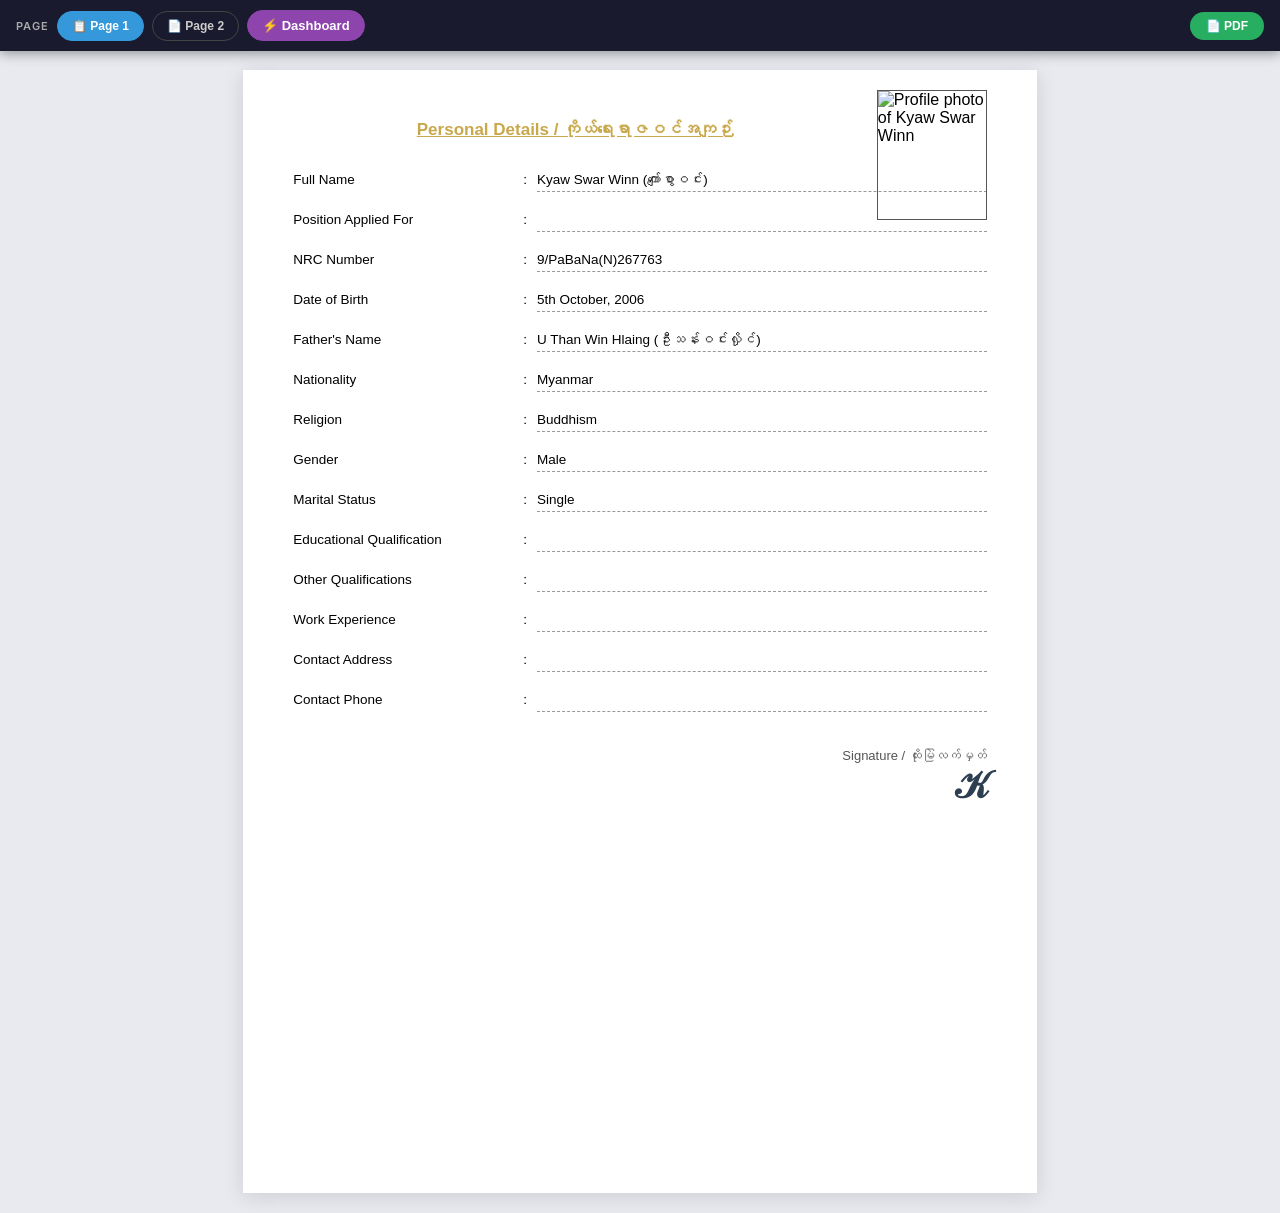
==== commit fa8adce3: "Refactor: Improve code organization, SEO, and accessibility - Separated CSS into styles.css for bett" ====
--- a/index.html
+++ b/index.html
@@ -1,561 +1,194 @@
 <!DOCTYPE html>
 <html lang="en">
 <head>
-<meta charset="UTF-8">
-<meta name="viewport" content="width=device-width, initial-scale=1.0">
-<title>CV - Kyaw Swar Winn</title>
-<link href="https://fonts.googleapis.com/css2?family=Dancing+Script:wght@700&family=Playfair+Display:wght@700&family=Inter:wght@300;400;600&family=Montserrat:wght@400;700;900&family=Lato:wght@300;400;700&display=swap" rel="stylesheet">
-<style>
-* { box-sizing: border-box; margin: 0; padding: 0; }
-body { background: #e8eaf0; font-family: 'Inter', sans-serif; min-height: 100vh; }
-
-/* TOOLBAR */
-.toolbar {
-    position: fixed; top: 0; left: 0; right: 0; z-index: 999;
-    background: #1a1a2e; padding: 10px 16px;
-    display: flex; align-items: center; gap: 8px; flex-wrap: wrap;
-    box-shadow: 0 2px 12px rgba(0,0,0,0.4);
-}
-.toolbar-label { color: #aaa; font-size: 11px; font-weight: 600; text-transform: uppercase; letter-spacing: 1px; }
-.tb-btn {
-    padding: 7px 14px; border: 1.5px solid #444; background: transparent;
-    color: #ccc; border-radius: 20px; cursor: pointer; font-size: 12px;
-    font-weight: 600; transition: all 0.2s; white-space: nowrap;
-}
-.tb-btn:hover { border-color: #888; color: white; }
-.tb-btn.active { background: #3498db; border-color: #3498db; color: white; }
-.tb-btn.dashboard-btn { background: #8e44ad; border-color: #8e44ad; color: white; font-size: 13px; }
-.tb-btn.dashboard-btn:hover { background: #9b59b6; }
-.print-btn { padding: 7px 16px; background: #27ae60; color: white; border: none; border-radius: 20px; cursor: pointer; font-size: 12px; font-weight: 700; margin-left: auto; }
-
-/* DASHBOARD MODAL */
-.modal-overlay {
-    display: none; position: fixed; inset: 0; z-index: 2000;
-    background: rgba(0,0,0,0.7); align-items: center; justify-content: center;
-}
-.modal-overlay.open { display: flex; }
-.modal {
-    background: #1e1e30; border-radius: 16px; padding: 32px;
-    max-width: 480px; width: 92%; box-shadow: 0 20px 60px rgba(0,0,0,0.5);
-}
-.modal h2 { color: white; font-size: 18px; margin-bottom: 6px; }
-.modal p { color: #888; font-size: 12px; margin-bottom: 24px; }
-.cv-cards { display: flex; flex-direction: column; gap: 12px; }
-.cv-card {
-    background: #2a2a45; border: 2px solid #333; border-radius: 12px;
-    padding: 18px 20px; cursor: pointer; transition: all 0.2s;
-}
-.cv-card:hover { border-color: #3498db; background: #2e2e50; }
-.cv-card.selected { border-color: #3498db; background: #1e3a55; }
-.cv-card-title { color: white; font-size: 15px; font-weight: 700; margin-bottom: 4px; }
-.cv-card-sub { color: #888; font-size: 12px; }
-.cv-card-tags { display: flex; gap: 6px; margin-top: 10px; flex-wrap: wrap; }
-.cv-tag { padding: 3px 10px; border-radius: 20px; font-size: 11px; font-weight: 600; }
-.tag-blue { background: #1a4a7a; color: #7ab8f5; }
-.tag-green { background: #1a4a2a; color: #7af5a0; }
-.tag-orange { background: #4a2a1a; color: #f5c07a; }
-.modal-close { margin-top: 20px; width: 100%; padding: 12px; background: #333; color: #aaa; border: none; border-radius: 10px; cursor: pointer; font-size: 13px; }
-.modal-close:hover { background: #444; color: white; }
-.cv-indicator { color: #3498db; font-size: 11px; font-weight: 700; }
-
-/* WRAP */
-.cv-wrap { padding: 80px 16px 30px; }
-
-/* PAGE 1 */
-.page1 {
-    display: none; width: 210mm; min-height: 297mm; margin: auto;
-    background: white; padding: 50px 50px 40px;
-    font-family: 'Pyidaungsu','Myanmar Text','Padauk',sans-serif;
-    box-shadow: 0 4px 20px rgba(0,0,0,0.12); margin-bottom: 20px; position: relative;
-}
-.page1-photo { width: 110px; height: 130px; object-fit: cover; border: 1px solid #555; position: absolute; top: 20px; right: 50px; }
-.page1-title { text-align: center; font-size: 17px; font-weight: bold; text-decoration: underline; margin-bottom: 32px; color: #c9a84c; padding-right: 130px; }
-.page1-row { display: flex; align-items: flex-start; margin-bottom: 20px; font-size: 13.5px; color: #000; }
-.page1-label { min-width: 220px; font-weight: 500; }
-.page1-colon { margin: 0 10px; }
-.page1-value { flex: 1; border-bottom: 1px dashed #999; min-height: 20px; padding-bottom: 2px; }
-.page1-blank { flex: 1; border-bottom: 1px dashed #999; min-height: 20px; }
-.page1-sig { text-align: right; margin-top: 36px; font-size: 13px; color: #555; }
-.page1-fancy-k { font-family: 'Dancing Script','Brush Script MT',cursive; font-size: 38px; color: #2c3e50; font-weight: 700; line-height: 1; display: block; margin-top: 4px; }
-
-/* ── T1 CLASSIC ── */
-.t1 .cv-page { background: white; padding: 36px; box-shadow: 0 4px 20px rgba(0,0,0,0.12); min-height: 297mm; max-width: 210mm; margin: auto; }
-.t1 .cv-header { border-bottom: 4px solid #2c3e50; padding-bottom: 18px; margin-bottom: 18px; overflow: hidden; }
-.t1 .cv-photo { width: 110px; height: 130px; float: right; border: 2px solid #2c3e50; border-radius: 4px; object-fit: cover; margin-left: 20px; }
-.t1 h1 { font-size: 26px; color: #2c3e50; letter-spacing: 1px; margin-bottom: 4px; }
-.t1 .cv-role { font-size: 13px; color: #888; margin-bottom: 8px; }
-.t1 .cv-contact { font-size: 13px; color: #555; line-height: 1.7; }
-.t1 .sec-title { font-size: 13px; font-weight: 700; color: white; background: #2c3e50; padding: 5px 14px; margin-bottom: 10px; text-transform: uppercase; border-radius: 2px; }
-.t1 .obj-title { color: #c9a84c !important; background: transparent !important; border-bottom: 2px solid #c9a84c !important; padding-left: 0 !important; }
-.t1 .sec { margin-bottom: 18px; }
-.t1 p, .t1 li { font-size: 13px; color: #333; line-height: 1.65; }
-.t1 ul { padding-left: 18px; } .t1 li { margin-bottom: 4px; }
-.t1 .grid2 { display: grid; grid-template-columns: 1fr 1fr; gap: 16px; }
-.t1 .row { display: flex; font-size: 13px; margin-bottom: 7px; }
-.t1 .lbl { font-weight: 700; min-width: 130px; color: #000; } .t1 .val { flex: 1; color: #333; }
-.t1 .job-title { font-weight: 700; font-size: 14px; color: #222; }
-.t1 .job-meta { font-style: italic; color: #666; font-size: 12px; margin-bottom: 7px; }
-
-/* ── T2 MINIMALIST ── */
-.t2 .cv-page { background: #fafafa; padding: 48px 52px; box-shadow: 0 2px 30px rgba(0,0,0,0.08); min-height: 297mm; max-width: 210mm; margin: auto; }
-.t2 .cv-header { display: flex; align-items: flex-start; gap: 28px; margin-bottom: 30px; padding-bottom: 24px; border-bottom: 1px solid #e0e0e0; }
-.t2 .cv-photo { width: 90px; height: 108px; border-radius: 50%; object-fit: cover; border: 3px solid #111; flex-shrink: 0; }
-.t2 .header-text { flex: 1; }
-.t2 h1 { font-family: 'Playfair Display', serif; font-size: 32px; color: #111; margin-bottom: 4px; }
-.t2 .cv-role { font-size: 12px; color: #888; letter-spacing: 2px; text-transform: uppercase; margin-bottom: 10px; }
-.t2 .cv-contact { font-size: 12px; color: #666; line-height: 1.8; }
-.t2 .sec { margin-bottom: 22px; }
-.t2 .sec-title { font-size: 10px; font-weight: 700; color: #aaa; letter-spacing: 3px; text-transform: uppercase; margin-bottom: 12px; padding-bottom: 6px; border-bottom: 1px solid #eee; }
-.t2 .obj-title { color: #c9a84c !important; border-bottom-color: #c9a84c !important; }
-.t2 p, .t2 li { font-size: 13px; color: #444; line-height: 1.7; font-weight: 300; }
-.t2 ul { padding-left: 16px; } .t2 li { margin-bottom: 5px; }
-.t2 .grid2 { display: grid; grid-template-columns: 1fr 1fr; gap: 20px; }
-.t2 .job-title { font-weight: 600; font-size: 14px; color: #111; }
-.t2 .job-meta { font-size: 11px; color: #999; margin-bottom: 8px; }
-.t2 .row { display: flex; font-size: 13px; margin-bottom: 6px; }
-.t2 .lbl { font-weight: 600; min-width: 120px; color: #111; font-size: 12px; } .t2 .val { flex: 1; color: #555; font-size: 12px; }
-.t2 .tag { display: inline-block; background: #f0f0f0; color: #333; padding: 3px 10px; border-radius: 12px; font-size: 11px; margin: 2px; }
-
-/* ── T3 DARK GOLD ── */
-.t3 .cv-page { background: #0d1117; padding: 40px; box-shadow: 0 4px 30px rgba(0,0,0,0.5); min-height: 297mm; max-width: 210mm; margin: auto; }
-.t3 .cv-header { display: flex; gap: 24px; align-items: center; margin-bottom: 28px; padding-bottom: 24px; border-bottom: 1px solid #c9a84c44; }
-.t3 .cv-photo { width: 100px; height: 120px; object-fit: cover; border: 2px solid #c9a84c; border-radius: 6px; flex-shrink: 0; }
-.t3 h1 { font-family: 'Montserrat', sans-serif; font-size: 28px; font-weight: 900; color: #fff; letter-spacing: 2px; text-transform: uppercase; margin-bottom: 6px; }
-.t3 .gold-line { width: 50px; height: 3px; background: #c9a84c; margin: 8px 0; }
-.t3 .cv-role { font-size: 12px; color: #c9a84c; letter-spacing: 2px; text-transform: uppercase; margin-bottom: 8px; }
-.t3 .cv-contact { font-size: 12px; color: #8899aa; line-height: 1.8; }
-.t3 .sec { margin-bottom: 22px; }
-.t3 .sec-title { font-size: 11px; font-weight: 700; color: #c9a84c; letter-spacing: 3px; text-transform: uppercase; margin-bottom: 12px; padding-bottom: 6px; border-bottom: 1px solid #c9a84c33; }
-.t3 p, .t3 li { font-size: 13px; color: #c8d0da; line-height: 1.7; }
-.t3 ul { padding-left: 18px; } .t3 li { margin-bottom: 5px; } .t3 li::marker { color: #c9a84c; }
-.t3 .grid2 { display: grid; grid-template-columns: 1fr 1fr; gap: 16px; }
-.t3 .job-title { font-weight: 700; font-size: 14px; color: #fff; }
-.t3 .job-meta { font-size: 12px; color: #c9a84c; margin-bottom: 8px; }
-.t3 .row { display: flex; font-size: 13px; margin-bottom: 7px; }
-.t3 .lbl { font-weight: 700; min-width: 130px; color: #c9a84c; font-size: 12px; } .t3 .val { flex: 1; color: #c8d0da; font-size: 12px; }
-
-/* ── T4 SIDEBAR ── */
-.t4 .cv-page { display: flex; min-height: 297mm; max-width: 210mm; margin: auto; box-shadow: 0 4px 30px rgba(0,0,0,0.15); background: white; overflow: hidden; }
-.t4 .sidebar { width: 220px; flex-shrink: 0; background: #1e3a5f; padding: 32px 20px; color: white; display: flex; flex-direction: column; gap: 20px; }
-.t4 .cv-photo { width: 100px; height: 120px; object-fit: cover; border-radius: 50%; border: 3px solid #4a90d9; display: block; margin: 0 auto 12px; }
-.t4 .sidebar h1 { font-size: 15px; font-weight: 700; color: white; text-align: center; margin-bottom: 4px; }
-.t4 .sidebar .cv-role { font-size: 10px; color: #4a90d9; text-align: center; letter-spacing: 1px; text-transform: uppercase; }
-.t4 .sidebar .sec-title { font-size: 9px; font-weight: 700; color: #4a90d9; letter-spacing: 2px; text-transform: uppercase; margin-bottom: 8px; padding-bottom: 4px; border-bottom: 1px solid #4a90d933; }
-.t4 .sidebar p, .t4 .sidebar li { font-size: 11px; color: #b0c8e0; line-height: 1.7; }
-.t4 .sidebar ul { padding-left: 14px; } .t4 .sidebar li { margin-bottom: 3px; }
-.t4 .contact-item { font-size: 11px; color: #b0c8e0; margin-bottom: 5px; }
-.t4 .main { flex: 1; padding: 28px 24px; }
-.t4 .sec { margin-bottom: 18px; }
-.t4 .main .sec-title { font-size: 11px; font-weight: 700; color: #1e3a5f; letter-spacing: 2px; text-transform: uppercase; margin-bottom: 10px; padding-bottom: 5px; border-bottom: 2px solid #1e3a5f; }
-.t4 .main .obj-title { color: #c9a84c !important; border-bottom-color: #c9a84c !important; }
-.t4 p, .t4 .main li { font-size: 12.5px; color: #333; line-height: 1.7; }
-.t4 .main ul { padding-left: 17px; } .t4 .main li { margin-bottom: 4px; }
-.t4 .job-title { font-weight: 700; font-size: 13px; color: #1e3a5f; }
-.t4 .job-meta { font-size: 11px; color: #888; margin-bottom: 7px; }
-.t4 .grid2 { display: grid; grid-template-columns: 1fr 1fr; gap: 14px; }
-.t4 .skill-bar-wrap { margin-bottom: 8px; }
-.t4 .skill-name { font-size: 11px; color: #b0c8e0; margin-bottom: 3px; }
-.t4 .skill-bar { height: 4px; background: #2d5a8a; border-radius: 2px; }
-.t4 .skill-fill { height: 4px; background: #4a90d9; border-radius: 2px; }
-
-/* ── T5 CREATIVE ── */
-.t5 .cv-page { background: #fff; min-height: 297mm; max-width: 210mm; margin: auto; box-shadow: 0 4px 30px rgba(0,0,0,0.12); overflow: hidden; }
-.t5 .cv-header { background: linear-gradient(135deg, #0f4c81, #1a7a6e); padding: 30px 36px; display: flex; align-items: center; gap: 24px; }
-.t5 .cv-photo { width: 100px; height: 120px; object-fit: cover; border-radius: 8px; border: 3px solid rgba(255,255,255,0.4); flex-shrink: 0; }
-.t5 h1 { font-size: 26px; font-weight: 900; color: white; letter-spacing: 1px; margin-bottom: 4px; }
-.t5 .cv-role { font-size: 11px; color: rgba(255,255,255,0.75); letter-spacing: 2px; text-transform: uppercase; margin-bottom: 8px; }
-.t5 .cv-contact { font-size: 11px; color: rgba(255,255,255,0.85); line-height: 1.8; }
-.t5 .body { padding: 24px 36px; }
-.t5 .sec { margin-bottom: 18px; }
-.t5 .sec-title { font-size: 11px; font-weight: 800; color: #0f4c81; letter-spacing: 2px; text-transform: uppercase; margin-bottom: 10px; display: flex; align-items: center; gap: 8px; }
-.t5 .sec-title::after { content: ''; flex: 1; height: 2px; background: linear-gradient(to right, #0f4c81, transparent); }
-.t5 .obj-title { color: #c9a84c !important; }
-.t5 .obj-title::after { background: linear-gradient(to right, #c9a84c, transparent) !important; }
-.t5 p, .t5 li { font-size: 12.5px; color: #333; line-height: 1.7; }
-.t5 ul { padding-left: 18px; } .t5 li { margin-bottom: 4px; } .t5 li::marker { color: #1a7a6e; }
-.t5 .grid2 { display: grid; grid-template-columns: 1fr 1fr; gap: 16px; }
-.t5 .job-title { font-weight: 700; font-size: 13px; color: #0f4c81; }
-.t5 .job-meta { font-size: 11px; color: #1a7a6e; margin-bottom: 7px; font-weight: 600; }
-
-/* PRINT */
-@media print {
-    .modal-overlay, .toolbar { display: none !important; }
-    .cv-wrap { padding: 0 !important; }
-    .page1 { display: block !important; page-break-after: always; box-shadow: none; margin: 0; width: 100%; }
-    #cv-wrap { display: block !important; }
-    body { background: white; }
-    .t1 .cv-page, .t2 .cv-page, .t3 .cv-page, .t4 .cv-page, .t5 .cv-page { box-shadow: none !important; }
-}
-@media (max-width: 600px) {
-    .t1 .grid2, .t2 .grid2, .t3 .grid2, .t5 .grid2 { grid-template-columns: 1fr; }
-    .t4 .cv-page { flex-direction: column; }
-    .t4 .sidebar { width: 100%; }
-}
-</style>
+    <meta charset="UTF-8">
+    <meta name="viewport" content="width=device-width, initial-scale=1.0">
+    <meta name="description" content="Interactive CV for Kyaw Swar Winn - Junior Developer & System Maintainer. Multiple CV templates for different job positions with editable fields.">
+    <meta name="keywords" content="CV, Resume, Portfolio, Developer, Myanmar, Kyaw Swar Winn">
+    <meta name="author" content="Kyaw Swar Winn">
+    <meta property="og:title" content="CV - Kyaw Swar Winn">
+    <meta property="og:description" content="Interactive CV with multiple templates for different career paths">
+    <meta property="og:type" content="website">
+    
+    <title>CV - Kyaw Swar Winn | Junior Developer & System Maintainer</title>
+    <link href="https://fonts.googleapis.com/css2?family=Dancing+Script:wght@700&family=Playfair+Display:wght@700&family=Inter:wght@300;400;600&family=Montserrat:wght@400;700;900&family=Lato:wght@300;400;700&display=swap" rel="stylesheet">
+    <link rel="stylesheet" href="styles.css">
 </head>
 <body>
+    <!-- TOOLBAR -->
+    <header class="toolbar" role="navigation" aria-label="Page Navigation">
+        <span class="toolbar-label">Page</span>
+        <button class="tb-btn active" id="pg1-btn" onclick="setPage(1)" aria-label="View Page 1 - Personal Details">📋 Page 1</button>
+        <button class="tb-btn" id="pg2-btn" onclick="setPage(2)" aria-label="View Page 2 - CV Templates">📄 Page 2</button>
+        <button class="tb-btn dashboard-btn" onclick="openDashboard()" aria-label="Open CV Dashboard">⚡ Dashboard</button>
+        <button class="print-btn" onclick="window.print()" aria-label="Print or Export as PDF">📄 PDF</button>
+    </header>
 
-<!-- TOOLBAR -->
-<div class="toolbar">
-    <span class="toolbar-label">Page</span>
-    <button class="tb-btn active" id="pg1-btn" onclick="setPage(1)">📋 Page 1</button>
-    <button class="tb-btn" id="pg2-btn" onclick="setPage(2)">📄 Page 2</button>
-    <button class="tb-btn dashboard-btn" onclick="openDashboard()">⚡ Dashboard</button>
-    <button class="print-btn" onclick="window.print()">📄 PDF</button>
-</div>
-
-<!-- DASHBOARD MODAL -->
-<div class="modal-overlay" id="modal" onclick="closeOnBg(event)">
-    <div class="modal">
-        <!-- STEP 1: CV Selection -->
-        <div id="step1">
-            <h2>⚡ Dashboard</h2>
-            <p>Select the CV version for the position you are applying for.</p>
-            <div class="cv-cards">
-                <div class="cv-card" id="card-dev" onclick="selectCV('cvA')">
-                    <div class="cv-card-title">💻 Developer / Tech</div>
-                    <div class="cv-card-sub">Frontend & System Maintainer — Tech skills first</div>
-                    <div class="cv-card-tags">
-                        <span class="cv-tag tag-blue">HTML / CSS / JS</span>
-                        <span class="cv-tag tag-blue">Automation</span>
-                        <span class="cv-tag tag-blue">AI Tools</span>
+    <!-- DASHBOARD MODAL -->
+    <div class="modal-overlay" id="dashboard-modal" role="dialog" aria-labelledby="dashboard-title" aria-hidden="true">
+        <div class="modal">
+            <div id="step1">
+                <h2 id="dashboard-title">⚡ Dashboard</h2>
+                <p>Select the CV version for the position you are applying for.</p>
+                <div class="cv-cards" role="group" aria-label="CV Templates">
+                    <div class="cv-card" id="card-dev" onclick="selectCV('cvA')" role="button" tabindex="0" aria-label="Developer CV Template">
+                        <div class="cv-card-title">💻 Developer / Tech</div>
+                        <div class="cv-card-sub">Frontend & System Maintainer — Tech skills first</div>
+                        <div class="cv-card-tags">
+                            <span class="cv-tag tag-blue">HTML / CSS / JS</span>
+                            <span class="cv-tag tag-blue">Automation</span>
+                            <span class="cv-tag tag-blue">AI Tools</span>
+                        </div>
+                    </div>
+                    <div class="cv-card" id="card-sales" onclick="selectCV('cvB')" role="button" tabindex="0" aria-label="Sales CV Template">
+                        <div class="cv-card-title">📈 Sales & Marketing</div>
+                        <div class="cv-card-sub">Customer relations & communication — People skills first</div>
+                        <div class="cv-card-tags">
+                            <span class="cv-tag tag-green">Persuasion</span>
+                            <span class="cv-tag tag-green">CRM</span>
+                            <span class="cv-tag tag-green">Campaign Ops</span>
+                        </div>
+                    </div>
+                    <div class="cv-card" id="card-gen" onclick="selectCV('cvC')" role="button" tabindex="0" aria-label="General Purpose CV Template">
+                        <div class="cv-card-title">🌐 General Purpose</div>
+                        <div class="cv-card-sub">Balanced skills showcase — Fits any entry-level role</div>
+                        <div class="cv-card-tags">
+                            <span class="cv-tag tag-orange">Adaptable</span>
+                            <span class="cv-tag tag-orange">Multi-skilled</span>
+                            <span class="cv-tag tag-orange">Growth Mindset</span>
+                        </div>
                     </div>
                 </div>
-                <div class="cv-card" id="card-sales" onclick="selectCV('cvB')">
-                    <div class="cv-card-title">📈 Sales & Marketing</div>
-                    <div class="cv-card-sub">Customer relations & communication — People skills first</div>
-                    <div class="cv-card-tags">
-                        <span class="cv-tag tag-green">Persuasion</span>
-                        <span class="cv-tag tag-green">CRM</span>
-                        <span class="cv-tag tag-green">Campaign Ops</span>
+                <button class="modal-close" onclick="closeDashboard()" aria-label="Close Dashboard">✕ Close</button>
+            </div>
+
+            <div id="step2" style="display:none;">
+                <h2>🎨 Choose Template</h2>
+                <p id="step2-sub">Selected: <span id="cv-label" style="color:#3498db;font-weight:700;"></span></p>
+                <div class="cv-cards" role="group" aria-label="CV Design Templates">
+                    <div class="cv-card" onclick="pickTemplate(1)" role="button" tabindex="0" aria-label="Classic Template">
+                        <div class="cv-card-title">① Classic</div>
+                        <div class="cv-card-sub">Professional dark header, structured layout</div>
+                    </div>
+                    <div class="cv-card" onclick="pickTemplate(2)" role="button" tabindex="0" aria-label="Minimalist Template">
+                        <div class="cv-card-title">② Minimalist</div>
+                        <div class="cv-card-sub">Clean white, Playfair font, elegant spacing</div>
+                    </div>
+                    <div class="cv-card" onclick="pickTemplate(3)" role="button" tabindex="0" aria-label="Dark Gold Template">
+                        <div class="cv-card-title">③ Dark Gold</div>
+                        <div class="cv-card-sub">Dark navy background, gold accents</div>
+                    </div>
+                    <div class="cv-card" onclick="pickTemplate(4)" role="button" tabindex="0" aria-label="Sidebar Template">
+                        <div class="cv-card-title">④ Sidebar</div>
+                        <div class="cv-card-sub">Blue sidebar with skill bars, modern split layout</div>
+                    </div>
+                    <div class="cv-card" onclick="pickTemplate(5)" role="button" tabindex="0" aria-label="Creative Template">
+                        <div class="cv-card-title">⑤ Creative</div>
+                        <div class="cv-card-sub">Teal-navy gradient header, bold section lines</div>
                     </div>
                 </div>
-                <div class="cv-card" id="card-gen" onclick="selectCV('cvC')">
-                    <div class="cv-card-title">🌐 General Purpose</div>
-                    <div class="cv-card-sub">Balanced skills showcase — Fits any entry-level role</div>
-                    <div class="cv-card-tags">
-                        <span class="cv-tag tag-orange">Adaptable</span>
-                        <span class="cv-tag tag-orange">Multi-skilled</span>
-                        <span class="cv-tag tag-orange">Growth Mindset</span>
-                    </div>
-                </div>
+                <button class="modal-close" onclick="backToStep1()" aria-label="Back to CV Selection">← Back</button>
             </div>
-            <button class="modal-close" onclick="closeDashboard()">✕ Close</button>
-        </div>
-
-        <!-- STEP 2: Template Selection -->
-        <div id="step2" style="display:none;">
-            <h2>🎨 Choose Template</h2>
-            <p id="step2-sub">Selected: <span id="cv-label" style="color:#3498db;font-weight:700;"></span></p>
-            <div class="cv-cards">
-                <div class="cv-card" onclick="pickTemplate(1)"><div class="cv-card-title">① Classic</div><div class="cv-card-sub">Professional dark header, structured layout</div></div>
-                <div class="cv-card" onclick="pickTemplate(2)"><div class="cv-card-title">② Minimalist</div><div class="cv-card-sub">Clean white, Playfair font, elegant spacing</div></div>
-                <div class="cv-card" onclick="pickTemplate(3)"><div class="cv-card-title">③ Dark Gold</div><div class="cv-card-sub">Dark navy background, gold accents</div></div>
-                <div class="cv-card" onclick="pickTemplate(4)"><div class="cv-card-title">④ Sidebar</div><div class="cv-card-sub">Blue sidebar with skill bars, modern split layout</div></div>
-                <div class="cv-card" onclick="pickTemplate(5)"><div class="cv-card-title">⑤ Creative</div><div class="cv-card-sub">Teal-navy gradient header, bold section lines</div></div>
-            </div>
-            <button class="modal-close" onclick="backToStep1()">← Back</button>
         </div>
     </div>
-</div>
 
-<!-- PAGE 1 -->
-<div class="page1" id="page1-wrap" style="display:block; margin-top:70px;" contenteditable="true" spellcheck="false">
-    <div class="page1-title">Personal Details / ကိုယ်ရေးရာဇဝင်အကျဉ်း</div>
-    <img src="https://i.ibb.co/Zz2rhXMr/IMG-20260418-173051-731.jpg" class="page1-photo" alt="Photo">
-    <div class="page1-row"><span class="page1-label">Full Name</span><span class="page1-colon">:</span><span class="page1-value">Kyaw Swar Winn (ကျော်စွာဝင်း)</span></div>
-    <div class="page1-row"><span class="page1-label">Position Applied For</span><span class="page1-colon">:</span><span class="page1-blank"></span></div>
-    <div class="page1-row"><span class="page1-label">NRC Number</span><span class="page1-colon">:</span><span class="page1-value">9/PaBaNa(N)267763</span></div>
-    <div class="page1-row"><span class="page1-label">Date of Birth</span><span class="page1-colon">:</span><span class="page1-value">5th October, 2006</span></div>
-    <div class="page1-row"><span class="page1-label">Father's Name</span><span class="page1-colon">:</span><span class="page1-value">U Than Win Hlaing (ဦးသန်းဝင်းလှိုင်)</span></div>
-    <div class="page1-row"><span class="page1-label">Nationality</span><span class="page1-colon">:</span><span class="page1-value">Myanmar</span></div>
-    <div class="page1-row"><span class="page1-label">Religion</span><span class="page1-colon">:</span><span class="page1-value">Buddhism</span></div>
-    <div class="page1-row"><span class="page1-label">Gender</span><span class="page1-colon">:</span><span class="page1-value">Male</span></div>
-    <div class="page1-row"><span class="page1-label">Marital Status</span><span class="page1-colon">:</span><span class="page1-value">Single</span></div>
-    <div class="page1-row"><span class="page1-label">Educational Qualification</span><span class="page1-colon">:</span><span class="page1-blank"></span></div>
-    <div class="page1-row"><span class="page1-label">Other Qualifications</span><span class="page1-colon">:</span><span class="page1-blank"></span></div>
-    <div class="page1-row"><span class="page1-label">Work Experience</span><span class="page1-colon">:</span><span class="page1-blank"></span></div>
-    <div class="page1-row"><span class="page1-label">Contact Address</span><span class="page1-colon">:</span><span class="page1-blank"></span></div>
-    <div class="page1-row"><span class="page1-label">Contact Phone</span><span class="page1-colon">:</span><span class="page1-blank"></span></div>
-    <div class="page1-sig">Signature / ထိုးမြဲလက်မှတ်<span class="page1-fancy-k">𝒦</span></div>
-</div>
+    <!-- PAGE 1 -->
+    <main class="page1" id="page1-wrap" style="display:block; margin-top:70px;" spellcheck="false" role="main">
+        <h1 class="page1-title">Personal Details / ကိုယ်ရေးရာဇဝင်အကျဉ်း</h1>
+        <img src="https://i.ibb.co/Zz2rhXMr/IMG-20260418-173051-731.jpg" class="page1-photo" alt="Profile photo of Kyaw Swar Winn">
 
-<!-- PAGE 2 -->
-<div class="cv-wrap t1" id="cv-wrap" style="display:none;">
-    <div id="tmpl-root" contenteditable="true" spellcheck="false"></div>
-</div>
+        <section class="page1-row">
+            <label class="page1-label" for="fullname">Full Name</label>
+            <span class="page1-colon">:</span>
+            <div class="page1-value editable-field single-line" contenteditable="true" id="fullname">Kyaw Swar Winn (ကျော်စွာဝင်း)</div>
+        </section>
 
-<script>
-// ===== DATA =====
-var CONTACT = {
-    phone: '09-788404048', email: 'zekyyyy2006@gmail.com',
-    address: 'Yangon, Myanmar', github: 'github.com/yourusername',
-    photo: 'https://i.ibb.co/Zz2rhXMr/IMG-20260418-173051-731.jpg',
-    dob: 'October 5, 2006', langs: 'Burmese (Native) | English (Pre-Intermediate, B1)'
-};
+        <section class="page1-row">
+            <label class="page1-label" for="position">Position Applied For</label>
+            <span class="page1-colon">:</span>
+            <div class="page1-blank editable-field single-line" contenteditable="true" id="position"></div>
+        </section>
 
-var DATA = {
+        <section class="page1-row">
+            <label class="page1-label" for="nrc">NRC Number</label>
+            <span class="page1-colon">:</span>
+            <div class="page1-value editable-field single-line" contenteditable="true" id="nrc">9/PaBaNa(N)267763</div>
+        </section>
 
-    // ── CV A: DEV ──
-    // Priority: Tech Skills → AI Tools → Work Exp → Soft Skills → Education
-    cvA: {
-        name: 'KYAW GYI — YFM', role: 'Junior Developer & System Maintainer',
-        objective: '', summary: '',
-        section1Title: 'Technical Skills',
-        section1: ['Web Dev: HTML5, CSS3, JavaScript (ES6)', 'Mobile: Android WebView, Java (Android Studio)', 'Systems: Cloudflare Workers, Git, Virtualization (VMOS)', 'Automation: Script Development, Server Monitoring'],
-        section2Title: 'AI Tools Proficiency',
-        section2rows: [['Tools', 'ChatGPT, Claude, Microsoft Copilot, Gemini'], ['Expertise', '']],
-        section3Title: 'Work Experience',
-        jobTitle: '', jobCompany: '', jobPeriod: '',
-        jobBullets: ['', '', ''],
-        section4Title: 'Soft Skills',
-        section4: ['', '', '', ''],
-        eduTitle: '', eduPlace: '', eduYear: '', eduNote: '',
-        type: 'dev'
-    },
+        <section class="page1-row">
+            <label class="page1-label" for="dob">Date of Birth</label>
+            <span class="page1-colon">:</span>
+            <div class="page1-value editable-field single-line" contenteditable="true" id="dob">5th October, 2006</div>
+        </section>
 
-    // ── CV B: SALES ──
-    // Priority: Soft Skills → Work Exp → Digital Tools → Education → (no AI section)
-    cvB: {
-        name: 'KYAW GYI — YFM', role: 'Sales & Marketing Executive',
-        objective: '', summary: '',
-        section1Title: 'Key Strengths & People Skills',
-        section1: ['', '', '', ''],
-        section2Title: 'Sales & Marketing Skills',
-        section2list: ['', '', '', ''],
-        section3Title: 'Work Experience',
-        jobTitle: '', jobCompany: '', jobPeriod: '',
-        jobBullets: ['', '', ''],
-        section4Title: 'Digital Tools',
-        section4rows: [['Platforms', ''], ['Skills', '']],
-        eduTitle: '', eduPlace: '', eduYear: '', eduNote: '',
-        type: 'sales'
-    },
+        <section class="page1-row">
+            <label class="page1-label" for="father">Father's Name</label>
+            <span class="page1-colon">:</span>
+            <div class="page1-value editable-field single-line" contenteditable="true" id="father">U Than Win Hlaing (ဦးသန်းဝင်းလှိုင်)</div>
+        </section>
 
-    // ── CV C: GENERAL ──
-    // Priority: Skills → Work Exp → Education
-    cvC: {
-        name: 'KYAW GYI — YFM', role: 'Versatile Professional',
-        objective: '', summary: '',
-        section1Title: 'Core Skills',
-        section1: ['', '', '', ''],
-        section2Title: 'Work Experience',
-        jobTitle: '', jobCompany: '', jobPeriod: '',
-        jobBullets: ['', '', ''],
-        section3Title: 'Additional Skills',
-        section3: ['', '', '', ''],
-        eduTitle: '', eduPlace: '', eduYear: '', eduNote: '',
-        type: 'general'
-    }
-};
+        <section class="page1-row">
+            <label class="page1-label" for="nationality">Nationality</label>
+            <span class="page1-colon">:</span>
+            <div class="page1-value editable-field single-line" contenteditable="true" id="nationality">Myanmar</div>
+        </section>
 
-function li(arr) { return arr.map(function(s){ return '<li>'+(s||'&nbsp;')+'</li>'; }).join(''); }
-function rows(arr) { return arr.map(function(r){ return '<div class="row"><span class="lbl">'+(r[0]||'')+':</span><span class="val">'+(r[1]||'&nbsp;')+'</span></div>'; }).join(''); }
+        <section class="page1-row">
+            <label class="page1-label" for="religion">Religion</label>
+            <span class="page1-colon">:</span>
+            <div class="page1-value editable-field single-line" contenteditable="true" id="religion">Buddhism</div>
+        </section>
 
-// ── TEMPLATE BUILDERS ──
-// Each CV type builds sections in priority order
+        <section class="page1-row">
+            <label class="page1-label" for="gender">Gender</label>
+            <span class="page1-colon">:</span>
+            <div class="page1-value editable-field single-line" contenteditable="true" id="gender">Male</div>
+        </section>
 
-function buildDev(d, hdr, foot) {
-    return hdr
-    +'<div class="sec"><div class="sec-title obj-title">Objective</div><p>'+(d.objective||'&nbsp;')+'</p></div>'
-    +'<div class="sec"><div class="sec-title">Professional Summary</div><p>'+(d.summary||'&nbsp;')+'</p></div>'
-    +'<div class="sec"><div class="sec-title">'+d.section1Title+'</div><ul>'+li(d.section1)+'</ul></div>'
-    +'<div class="sec"><div class="sec-title">'+d.section2Title+'</div>'+rows(d.section2rows)+'</div>'
-    +'<div class="sec"><div class="sec-title">'+d.section3Title+'</div>'
-    +'<div class="job-title">'+(d.jobTitle||'&nbsp;')+'</div>'
-    +'<div class="job-meta">'+(d.jobCompany||'&nbsp;')+' | '+(d.jobPeriod||'&nbsp;')+'</div>'
-    +'<ul>'+li(d.jobBullets)+'</ul></div>'
-    +'<div class="sec"><div class="sec-title">'+d.section4Title+'</div><ul>'+li(d.section4)+'</ul></div>'
-    +'<div class="sec"><div class="sec-title">Education</div>'
-    +'<div class="job-title">'+(d.eduTitle||'&nbsp;')+'</div>'
-    +'<div class="job-meta">'+(d.eduPlace||'&nbsp;')+' | '+(d.eduYear||'&nbsp;')+'</div>'
-    +'<ul><li>'+(d.eduNote||'&nbsp;')+'</li></ul></div>'
-    +foot;
-}
+        <section class="page1-row">
+            <label class="page1-label" for="marital">Marital Status</label>
+            <span class="page1-colon">:</span>
+            <div class="page1-value editable-field single-line" contenteditable="true" id="marital">Single</div>
+        </section>
 
-function buildSales(d, hdr, foot) {
-    return hdr
-    +'<div class="sec"><div class="sec-title obj-title">Objective</div><p>'+(d.objective||'&nbsp;')+'</p></div>'
-    +'<div class="sec"><div class="sec-title">Professional Summary</div><p>'+(d.summary||'&nbsp;')+'</p></div>'
-    +'<div class="sec"><div class="sec-title">'+d.section1Title+'</div><ul>'+li(d.section1)+'</ul></div>'
-    +'<div class="sec"><div class="sec-title">'+d.section3Title+'</div>'
-    +'<div class="job-title">'+(d.jobTitle||'&nbsp;')+'</div>'
-    +'<div class="job-meta">'+(d.jobCompany||'&nbsp;')+' | '+(d.jobPeriod||'&nbsp;')+'</div>'
-    +'<ul>'+li(d.jobBullets)+'</ul></div>'
-    +'<div class="sec"><div class="sec-title">'+d.section2Title+'</div><ul>'+li(d.section2list)+'</ul></div>'
-    +'<div class="sec"><div class="sec-title">'+d.section4Title+'</div>'+rows(d.section4rows)+'</div>'
-    +'<div class="sec"><div class="sec-title">Education</div>'
-    +'<div class="job-title">'+(d.eduTitle||'&nbsp;')+'</div>'
-    +'<div class="job-meta">'+(d.eduPlace||'&nbsp;')+' | '+(d.eduYear||'&nbsp;')+'</div>'
-    +'<ul><li>'+(d.eduNote||'&nbsp;')+'</li></ul></div>'
-    +foot;
-}
+        <section class="page1-row">
+            <label class="page1-label" for="education">Educational Qualification</label>
+            <span class="page1-colon">:</span>
+            <div class="page1-blank editable-field single-line" contenteditable="true" id="education"></div>
+        </section>
 
-function buildGeneral(d, hdr, foot) {
-    return hdr
-    +'<div class="sec"><div class="sec-title obj-title">Objective</div><p>'+(d.objective||'&nbsp;')+'</p></div>'
-    +'<div class="sec"><div class="sec-title">Professional Summary</div><p>'+(d.summary||'&nbsp;')+'</p></div>'
-    +'<div class="grid2">'
-    +'<div class="sec"><div class="sec-title">'+d.section1Title+'</div><ul>'+li(d.section1)+'</ul></div>'
-    +'<div class="sec"><div class="sec-title">'+d.section3Title+'</div><ul>'+li(d.section3)+'</ul></div>'
-    +'</div>'
-    +'<div class="sec"><div class="sec-title">'+d.section2Title+'</div>'
-    +'<div class="job-title">'+(d.jobTitle||'&nbsp;')+'</div>'
-    +'<div class="job-meta">'+(d.jobCompany||'&nbsp;')+' | '+(d.jobPeriod||'&nbsp;')+'</div>'
-    +'<ul>'+li(d.jobBullets)+'</ul></div>'
-    +'<div class="sec"><div class="sec-title">Education</div>'
-    +'<div class="job-title">'+(d.eduTitle||'&nbsp;')+'</div>'
-    +'<div class="job-meta">'+(d.eduPlace||'&nbsp;')+' | '+(d.eduYear||'&nbsp;')+'</div>'
-    +'<ul><li>'+(d.eduNote||'&nbsp;')+'</li></ul></div>'
-    +foot;
-}
+        <section class="page1-row">
+            <label class="page1-label" for="qualifications">Other Qualifications</label>
+            <span class="page1-colon">:</span>
+            <div class="page1-blank editable-field multi-line" contenteditable="true" id="qualifications"></div>
+        </section>
 
-function buildT1(d) {
-    var c = CONTACT;
-    var hdr = '<div class="cv-page"><div class="cv-header"><img src="'+c.photo+'" class="cv-photo" alt="Photo"><h1>'+d.name+'</h1><div class="cv-role">'+d.role+'</div><div class="cv-contact">'+c.phone+' | '+c.email+'<br>'+c.address+'</div></div>';
-    var foot = '<div class="sec"><div class="sec-title">Personal Details</div><div class="row"><span class="lbl">Date of Birth:</span><span class="val">'+c.dob+'</span></div><div class="row"><span class="lbl">Languages:</span><span class="val">'+c.langs+'</span></div></div></div>';
-    if (d.type==='sales') return buildSales(d, hdr, foot);
-    if (d.type==='general') return buildGeneral(d, hdr, foot);
-    return buildDev(d, hdr, foot);
-}
+        <section class="page1-row">
+            <label class="page1-label" for="experience">Work Experience</label>
+            <span class="page1-colon">:</span>
+            <div class="page1-blank editable-field multi-line" contenteditable="true" id="experience"></div>
+        </section>
 
-function buildT2(d) {
-    var c = CONTACT;
-    var hdr = '<div class="cv-page"><div class="cv-header"><img src="'+c.photo+'" class="cv-photo" alt="Photo"><div class="header-text"><h1>'+d.name+'</h1><div class="cv-role">'+d.role+'</div><div class="cv-contact">'+c.phone+' · '+c.email+' · '+c.address+'</div></div></div>';
-    var foot = '<div class="sec"><div class="sec-title">Details</div><div class="row"><span class="lbl">Date of Birth</span><span class="val">'+c.dob+'</span></div><div class="row"><span class="lbl">Languages</span><span class="val">'+c.langs+'</span></div></div></div>';
-    if (d.type==='sales') return buildSales(d, hdr, foot);
-    if (d.type==='general') return buildGeneral(d, hdr, foot);
-    return buildDev(d, hdr, foot);
-}
+        <section class="page1-row">
+            <label class="page1-label" for="address">Contact Address</label>
+            <span class="page1-colon">:</span>
+            <div class="page1-blank editable-field multi-line" contenteditable="true" id="address"></div>
+        </section>
 
-function buildT3(d) {
-    var c = CONTACT;
-    var hdr = '<div class="cv-page"><div class="cv-header"><img src="'+c.photo+'" class="cv-photo" alt="Photo"><div><h1>'+d.name+'</h1><div class="gold-line"></div><div class="cv-role">'+d.role+'</div><div class="cv-contact">'+c.phone+' · '+c.email+'<br>'+c.address+'</div></div></div>';
-    var foot = '<div class="sec"><div class="sec-title">Personal Details</div><div class="row"><span class="lbl">Date of Birth:</span><span class="val">'+c.dob+'</span></div><div class="row"><span class="lbl">Languages:</span><span class="val">'+c.langs+'</span></div></div></div>';
-    if (d.type==='sales') return buildSales(d, hdr, foot);
-    if (d.type==='general') return buildGeneral(d, hdr, foot);
-    return buildDev(d, hdr, foot);
-}
+        <section class="page1-row">
+            <label class="page1-label" for="phone">Contact Phone</label>
+            <span class="page1-colon">:</span>
+            <div class="page1-blank editable-field single-line" contenteditable="true" id="phone"></div>
+        </section>
 
-function buildT4(d) {
-    var c = CONTACT;
-    var sidebar = '<div class="sidebar"><img src="'+c.photo+'" class="cv-photo" alt="Photo"><h1>'+d.name+'</h1><div class="cv-role">'+d.role+'</div>'
-        +'<div><div class="sec-title">Contact</div><div class="contact-item">'+c.phone+'</div><div class="contact-item">'+c.email+'</div><div class="contact-item">'+c.address+'</div></div>'
-        +'<div><div class="sec-title">Languages</div><p>'+c.langs+'</p></div>'
-        +'<div><div class="sec-title">Personal</div><p>DOB: '+c.dob+'</p></div></div>';
-    var hdr = '<div class="cv-page">'+sidebar+'<div class="main">';
-    var foot = '<div class="sec"><div class="sec-title">Education</div><div class="job-title">'+(d.eduTitle||'&nbsp;')+'</div><div class="job-meta">'+(d.eduPlace||'&nbsp;')+' | '+(d.eduYear||'&nbsp;')+'</div><ul><li>'+(d.eduNote||'&nbsp;')+'</li></ul></div></div></div>';
+        <footer class="page1-sig">Signature / ထိုးမြဲလက်မှတ်<span class="page1-fancy-k">𝒦</span></footer>
+    </main>
 
-    var mainContent;
-    if (d.type==='sales') {
-        mainContent = '<div class="sec"><div class="sec-title obj-title">Objective</div><p>'+(d.objective||'&nbsp;')+'</p></div>'
-            +'<div class="sec"><div class="sec-title">'+d.section1Title+'</div><ul>'+li(d.section1)+'</ul></div>'
-            +'<div class="sec"><div class="sec-title">'+d.section3Title+'</div><div class="job-title">'+(d.jobTitle||'&nbsp;')+'</div><div class="job-meta">'+(d.jobCompany||'&nbsp;')+' | '+(d.jobPeriod||'&nbsp;')+'</div><ul>'+li(d.jobBullets)+'</ul></div>'
-            +'<div class="sec"><div class="sec-title">'+d.section2Title+'</div><ul>'+li(d.section2list)+'</ul></div>';
-    } else if (d.type==='general') {
-        mainContent = '<div class="sec"><div class="sec-title obj-title">Objective</div><p>'+(d.objective||'&nbsp;')+'</p></div>'
-            +'<div class="sec"><div class="sec-title">'+d.section1Title+'</div><ul>'+li(d.section1)+'</ul></div>'
-            +'<div class="sec"><div class="sec-title">'+d.section2Title+'</div><div class="job-title">'+(d.jobTitle||'&nbsp;')+'</div><div class="job-meta">'+(d.jobCompany||'&nbsp;')+' | '+(d.jobPeriod||'&nbsp;')+'</div><ul>'+li(d.jobBullets)+'</ul></div>';
-    } else {
-        mainContent = '<div class="sec"><div class="sec-title obj-title">Objective</div><p>'+(d.objective||'&nbsp;')+'</p></div>'
-            +'<div class="sec"><div class="sec-title">'+d.section1Title+'</div><ul>'+li(d.section1)+'</ul></div>'
-            +'<div class="sec"><div class="sec-title">'+d.section2Title+'</div>'+rows(d.section2rows)+'</div>'
-            +'<div class="sec"><div class="sec-title">'+d.section3Title+'</div><div class="job-title">'+(d.jobTitle||'&nbsp;')+'</div><div class="job-meta">'+(d.jobCompany||'&nbsp;')+' | '+(d.jobPeriod||'&nbsp;')+'</div><ul>'+li(d.jobBullets)+'</ul></div>';
-    }
-    return hdr + mainContent + foot;
-}
+    <!-- PAGE 2 -->
+    <article class="cv-wrap t1" id="cv-wrap" style="display:none;" role="main">
+        <div id="tmpl-root" spellcheck="false"></div>
+    </article>
 
-function buildT5(d) {
-    var c = CONTACT;
-    var hdr = '<div class="cv-page"><div class="cv-header"><img src="'+c.photo+'" class="cv-photo" alt="Photo"><div class="header-text"><h1>'+d.name+'</h1><div class="cv-role">'+d.role+'</div><div class="cv-contact">'+c.phone+' · '+c.email+' · '+c.address+'</div></div></div><div class="body">';
-    var foot = '<div class="sec"><div class="sec-title">Personal Details</div><p>DOB: '+c.dob+' | '+c.langs+'</p></div></div></div>';
-    if (d.type==='sales') return buildSales(d, hdr, foot);
-    if (d.type==='general') return buildGeneral(d, hdr, foot);
-    return buildDev(d, hdr, foot);
-}
-
-// ===== STATE =====
-var currentTemplate = 1;
-var currentCV = 'cvA';
-var builders = {1:buildT1, 2:buildT2, 3:buildT3, 4:buildT4, 5:buildT5};
-var tClasses = {1:'t1', 2:'t2', 3:'t3', 4:'t4', 5:'t5'};
-
-function render() {
-    var wrap = document.getElementById('cv-wrap');
-    var d = DATA[currentCV];
-    wrap.className = 'cv-wrap ' + tClasses[currentTemplate];
-    document.getElementById('tmpl-root').innerHTML = builders[currentTemplate](d);
-}
-
-function setTemplate(n) {
-    currentTemplate = n;
-    for (var i = 1; i <= 5; i++) document.getElementById('t'+i+'-btn').classList.toggle('active', i === n);
-    render();
-}
-
-function setPage(p) {
-    document.getElementById('pg1-btn').classList.toggle('active', p === 1);
-    document.getElementById('pg2-btn').classList.toggle('active', p === 2);
-    document.getElementById('page1-wrap').style.display = p === 1 ? 'block' : 'none';
-    document.getElementById('cv-wrap').style.display = p === 2 ? 'block' : 'none';
-}
-
-function openDashboard() {
-    document.getElementById('step1').style.display = 'block';
-    document.getElementById('step2').style.display = 'none';
-    document.getElementById('modal').classList.add('open');
-}
-function closeDashboard() { document.getElementById('modal').classList.remove('open'); }
-function closeOnBg(e) { if (e.target === document.getElementById('modal')) closeDashboard(); }
-
-var pendingCV = null;
-var cvLabels = { cvA: '💻 Developer / Tech', cvB: '📈 Sales & Marketing', cvC: '🌐 General Purpose' };
-
-function selectCV(v) {
-    pendingCV = v;
-    document.getElementById('card-dev').classList.toggle('selected', v === 'cvA');
-    document.getElementById('card-sales').classList.toggle('selected', v === 'cvB');
-    document.getElementById('card-gen').classList.toggle('selected', v === 'cvC');
-    document.getElementById('cv-label').textContent = cvLabels[v];
-    document.getElementById('step1').style.display = 'none';
-    document.getElementById('step2').style.display = 'block';
-}
-
-function pickTemplate(n) {
-    currentCV = pendingCV;
-    currentTemplate = n;
-    render();
-    closeDashboard();
-    setPage(2);
-}
-
-function backToStep1() {
-    document.getElementById('step1').style.display = 'block';
-    document.getElementById('step2').style.display = 'none';
-}
-
-// Paste plain text only
-document.addEventListener('paste', function(e) {
-    if (!e.target.closest('[contenteditable="true"]')) return;
-    e.preventDefault();
-    var text = (e.clipboardData || window.clipboardData).getData('text/plain');
-    document.execCommand('insertText', false, text);
-});
-
-// Print both pages
-window.addEventListener('beforeprint', function() {
-    document.getElementById('page1-wrap').style.display = 'block';
-    document.getElementById('cv-wrap').style.display = 'block';
-});
-window.addEventListener('afterprint', function() {
-    var p1Active = document.getElementById('pg1-btn').classList.contains('active');
-    document.getElementById('page1-wrap').style.display = p1Active ? 'block' : 'none';
-    document.getElementById('cv-wrap').style.display = p1Active ? 'none' : 'block';
-});
-
-// Init
-document.getElementById('card-dev').classList.add('selected');
-render();
-</script>
+    <script src="script.js"></script>
 </body>
 </html>
--- a/styles.css
+++ b/styles.css
@@ -0,0 +1,217 @@
+* { box-sizing: border-box; margin: 0; padding: 0; }
+body { background: #e8eaf0; font-family: 'Inter', sans-serif; min-height: 100vh; }
+
+/* TOOLBAR */
+.toolbar {
+    position: fixed; top: 0; left: 0; right: 0; z-index: 999;
+    background: #1a1a2e; padding: 10px 16px;
+    display: flex; align-items: center; gap: 8px; flex-wrap: wrap;
+    box-shadow: 0 2px 12px rgba(0,0,0,0.4);
+}
+.toolbar-label { color: #aaa; font-size: 11px; font-weight: 600; text-transform: uppercase; letter-spacing: 1px; }
+.tb-btn {
+    padding: 7px 14px; border: 1.5px solid #444; background: transparent;
+    color: #ccc; border-radius: 20px; cursor: pointer; font-size: 12px;
+    font-weight: 600; transition: all 0.2s; white-space: nowrap;
+}
+.tb-btn:hover { border-color: #888; color: white; }
+.tb-btn.active { background: #3498db; border-color: #3498db; color: white; }
+.tb-btn.dashboard-btn { background: #8e44ad; border-color: #8e44ad; color: white; font-size: 13px; }
+.tb-btn.dashboard-btn:hover { background: #9b59b6; }
+.print-btn { padding: 7px 16px; background: #27ae60; color: white; border: none; border-radius: 20px; cursor: pointer; font-size: 12px; font-weight: 700; margin-left: auto; }
+
+/* DASHBOARD MODAL */
+.modal-overlay {
+    display: none; position: fixed; inset: 0; z-index: 2000;
+    background: rgba(0,0,0,0.7); align-items: center; justify-content: center;
+}
+.modal-overlay.open { display: flex; }
+.modal {
+    background: #1e1e30; border-radius: 16px; padding: 32px;
+    max-width: 480px; width: 92%; box-shadow: 0 20px 60px rgba(0,0,0,0.5);
+}
+.modal h2 { color: white; font-size: 18px; margin-bottom: 6px; }
+.modal p { color: #888; font-size: 12px; margin-bottom: 24px; }
+.cv-cards { display: flex; flex-direction: column; gap: 12px; }
+.cv-card {
+    background: #2a2a45; border: 2px solid #333; border-radius: 12px;
+    padding: 18px 20px; cursor: pointer; transition: all 0.2s;
+}
+.cv-card:hover { border-color: #3498db; background: #2e2e50; }
+.cv-card.selected { border-color: #3498db; background: #1e3a55; }
+.cv-card-title { color: white; font-size: 15px; font-weight: 700; margin-bottom: 4px; }
+.cv-card-sub { color: #888; font-size: 12px; }
+.cv-card-tags { display: flex; gap: 6px; margin-top: 10px; flex-wrap: wrap; }
+.cv-tag { padding: 3px 10px; border-radius: 20px; font-size: 11px; font-weight: 600; }
+.tag-blue { background: #1a4a7a; color: #7ab8f5; }
+.tag-green { background: #1a4a2a; color: #7af5a0; }
+.tag-orange { background: #4a2a1a; color: #f5c07a; }
+.modal-close { margin-top: 20px; width: 100%; padding: 12px; background: #333; color: #aaa; border: none; border-radius: 10px; cursor: pointer; font-size: 13px; }
+.modal-close:hover { background: #444; color: white; }
+
+/* WRAP */
+.cv-wrap { padding: 80px 16px 30px; }
+
+/* EDITABLE FIX */
+.editable-field {
+    outline: none;
+    min-height: 18px;
+    display: block;
+    width: 100%;
+    white-space: pre-wrap;
+    word-break: break-word;
+    overflow-wrap: anywhere;
+}
+.editable-field:focus {
+    outline: 1px dashed rgba(201,168,76,0.65);
+    outline-offset: 2px;
+}
+.editable-inline {
+    display: inline-block;
+    min-width: 30px;
+}
+.single-line {
+    white-space: nowrap;
+    overflow: hidden;
+    text-overflow: ellipsis;
+}
+.multi-line {
+    white-space: pre-wrap;
+    word-break: break-word;
+    overflow-wrap: anywhere;
+}
+
+/* PAGE 1 */
+.page1 {
+    display: none; width: 210mm; min-height: 297mm; margin: auto;
+    background: white; padding: 50px 50px 40px;
+    font-family: 'Pyidaungsu','Myanmar Text','Padauk',sans-serif;
+    box-shadow: 0 4px 20px rgba(0,0,0,0.12); margin-bottom: 20px; position: relative;
+}
+.page1-photo { width: 110px; height: 130px; object-fit: cover; border: 1px solid #555; position: absolute; top: 20px; right: 50px; }
+.page1-title { text-align: center; font-size: 17px; font-weight: bold; text-decoration: underline; margin-bottom: 32px; color: #c9a84c; padding-right: 130px; }
+.page1-row { display: flex; align-items: flex-start; margin-bottom: 20px; font-size: 13.5px; color: #000; }
+.page1-label { min-width: 220px; font-weight: 500; }
+.page1-colon { margin: 0 10px; }
+.page1-value { flex: 1; border-bottom: 1px dashed #999; min-height: 20px; padding-bottom: 2px; white-space: pre-wrap; word-break: break-word; overflow-wrap: anywhere; }
+.page1-blank { flex: 1; border-bottom: 1px dashed #999; min-height: 20px; padding-bottom: 2px; white-space: pre-wrap; word-break: break-word; overflow-wrap: anywhere; }
+.page1-sig { text-align: right; margin-top: 36px; font-size: 13px; color: #555; }
+.page1-fancy-k { font-family: 'Dancing Script','Brush Script MT',cursive; font-size: 38px; color: #2c3e50; font-weight: 700; line-height: 1; display: block; margin-top: 4px; }
+
+/* ── T1 CLASSIC ── */
+.t1 .cv-page { background: white; padding: 36px; box-shadow: 0 4px 20px rgba(0,0,0,0.12); min-height: 297mm; max-width: 210mm; margin: auto; }
+.t1 .cv-header { border-bottom: 4px solid #2c3e50; padding-bottom: 18px; margin-bottom: 18px; overflow: hidden; }
+.t1 .cv-photo { width: 110px; height: 130px; float: right; border: 2px solid #2c3e50; border-radius: 4px; object-fit: cover; margin-left: 20px; }
+.t1 h1 { font-size: 26px; color: #2c3e50; letter-spacing: 1px; margin-bottom: 4px; }
+.t1 .cv-role { font-size: 13px; color: #888; margin-bottom: 8px; }
+.t1 .cv-contact { font-size: 13px; color: #555; line-height: 1.7; }
+.t1 .sec-title { font-size: 13px; font-weight: 700; color: white; background: #2c3e50; padding: 5px 14px; margin-bottom: 10px; text-transform: uppercase; border-radius: 2px; }
+.t1 .obj-title { color: #c9a84c !important; background: transparent !important; border-bottom: 2px solid #c9a84c !important; padding-left: 0 !important; }
+.t1 .sec { margin-bottom: 18px; }
+.t1 p, .t1 li { font-size: 13px; color: #333; line-height: 1.65; }
+.t1 ul { padding-left: 18px; } .t1 li { margin-bottom: 4px; }
+.t1 .grid2 { display: grid; grid-template-columns: 1fr 1fr; gap: 16px; }
+.t1 .row { display: flex; font-size: 13px; margin-bottom: 7px; align-items: flex-start; }
+.t1 .lbl { font-weight: 700; min-width: 130px; color: #000; } .t1 .val { flex: 1; color: #333; }
+.t1 .job-title { font-weight: 700; font-size: 14px; color: #222; }
+.t1 .job-meta { font-style: italic; color: #666; font-size: 12px; margin-bottom: 7px; }
+
+/* ── T2 MINIMALIST ── */
+.t2 .cv-page { background: #fafafa; padding: 48px 52px; box-shadow: 0 2px 30px rgba(0,0,0,0.08); min-height: 297mm; max-width: 210mm; margin: auto; }
+.t2 .cv-header { display: flex; align-items: flex-start; gap: 28px; margin-bottom: 30px; padding-bottom: 24px; border-bottom: 1px solid #e0e0e0; }
+.t2 .cv-photo { width: 90px; height: 108px; border-radius: 50%; object-fit: cover; border: 3px solid #111; flex-shrink: 0; }
+.t2 .header-text { flex: 1; }
+.t2 h1 { font-family: 'Playfair Display', serif; font-size: 32px; color: #111; margin-bottom: 4px; }
+.t2 .cv-role { font-size: 12px; color: #888; letter-spacing: 2px; text-transform: uppercase; margin-bottom: 10px; }
+.t2 .cv-contact { font-size: 12px; color: #666; line-height: 1.8; }
+.t2 .sec { margin-bottom: 22px; }
+.t2 .sec-title { font-size: 10px; font-weight: 700; color: #aaa; letter-spacing: 3px; text-transform: uppercase; margin-bottom: 12px; padding-bottom: 6px; border-bottom: 1px solid #eee; }
+.t2 .obj-title { color: #c9a84c !important; border-bottom-color: #c9a84c !important; }
+.t2 p, .t2 li { font-size: 13px; color: #444; line-height: 1.7; font-weight: 300; }
+.t2 ul { padding-left: 16px; } .t2 li { margin-bottom: 5px; }
+.t2 .grid2 { display: grid; grid-template-columns: 1fr 1fr; gap: 20px; }
+.t2 .job-title { font-weight: 600; font-size: 14px; color: #111; }
+.t2 .job-meta { font-size: 11px; color: #999; margin-bottom: 8px; }
+.t2 .row { display: flex; font-size: 13px; margin-bottom: 6px; align-items: flex-start; }
+.t2 .lbl { font-weight: 600; min-width: 120px; color: #111; font-size: 12px; } .t2 .val { flex: 1; color: #555; font-size: 12px; }
+.t2 .tag { display: inline-block; background: #f0f0f0; color: #333; padding: 3px 10px; border-radius: 12px; font-size: 11px; margin: 2px; }
+
+/* ── T3 DARK GOLD ── */
+.t3 .cv-page { background: #0d1117; padding: 40px; box-shadow: 0 4px 30px rgba(0,0,0,0.5); min-height: 297mm; max-width: 210mm; margin: auto; }
+.t3 .cv-header { display: flex; gap: 24px; align-items: center; margin-bottom: 28px; padding-bottom: 24px; border-bottom: 1px solid #c9a84c44; }
+.t3 .cv-photo { width: 100px; height: 120px; object-fit: cover; border: 2px solid #c9a84c; border-radius: 6px; flex-shrink: 0; }
+.t3 h1 { font-family: 'Montserrat', sans-serif; font-size: 28px; font-weight: 900; color: #fff; letter-spacing: 2px; text-transform: uppercase; margin-bottom: 6px; }
+.t3 .gold-line { width: 50px; height: 3px; background: #c9a84c; margin: 8px 0; }
+.t3 .cv-role { font-size: 12px; color: #c9a84c; letter-spacing: 2px; text-transform: uppercase; margin-bottom: 8px; }
+.t3 .cv-contact { font-size: 12px; color: #8899aa; line-height: 1.8; }
+.t3 .sec { margin-bottom: 22px; }
+.t3 .sec-title { font-size: 11px; font-weight: 700; color: #c9a84c; letter-spacing: 3px; text-transform: uppercase; margin-bottom: 12px; padding-bottom: 6px; border-bottom: 1px solid #c9a84c33; }
+.t3 p, .t3 li { font-size: 13px; color: #c8d0da; line-height: 1.7; }
+.t3 ul { padding-left: 18px; } .t3 li { margin-bottom: 5px; } .t3 li::marker { color: #c9a84c; }
+.t3 .grid2 { display: grid; grid-template-columns: 1fr 1fr; gap: 16px; }
+.t3 .job-title { font-weight: 700; font-size: 14px; color: #fff; }
+.t3 .job-meta { font-size: 12px; color: #c9a84c; margin-bottom: 8px; }
+.t3 .row { display: flex; font-size: 13px; margin-bottom: 7px; align-items: flex-start; }
+.t3 .lbl { font-weight: 700; min-width: 130px; color: #c9a84c; font-size: 12px; } .t3 .val { flex: 1; color: #c8d0da; font-size: 12px; }
+
+/* ── T4 SIDEBAR ── */
+.t4 .cv-page { display: flex; min-height: 297mm; max-width: 210mm; margin: auto; box-shadow: 0 4px 30px rgba(0,0,0,0.15); background: white; overflow: hidden; }
+.t4 .sidebar { width: 220px; flex-shrink: 0; background: #1e3a5f; padding: 32px 20px; color: white; display: flex; flex-direction: column; gap: 20px; }
+.t4 .cv-photo { width: 100px; height: 120px; object-fit: cover; border-radius: 50%; border: 3px solid #4a90d9; display: block; margin: 0 auto 12px; }
+.t4 .sidebar h1 { font-size: 15px; font-weight: 700; color: white; text-align: center; margin-bottom: 4px; }
+.t4 .sidebar .cv-role { font-size: 10px; color: #4a90d9; text-align: center; letter-spacing: 1px; text-transform: uppercase; }
+.t4 .sidebar .sec-title { font-size: 9px; font-weight: 700; color: #4a90d9; letter-spacing: 2px; text-transform: uppercase; margin-bottom: 8px; padding-bottom: 4px; border-bottom: 1px solid #4a90d933; }
+.t4 .sidebar p, .t4 .sidebar li { font-size: 11px; color: #b0c8e0; line-height: 1.7; }
+.t4 .sidebar ul { padding-left: 14px; } .t4 .sidebar li { margin-bottom: 3px; }
+.t4 .contact-item { font-size: 11px; color: #b0c8e0; margin-bottom: 5px; }
+.t4 .main { flex: 1; padding: 28px 24px; }
+.t4 .sec { margin-bottom: 18px; }
+.t4 .main .sec-title { font-size: 11px; font-weight: 700; color: #1e3a5f; letter-spacing: 2px; text-transform: uppercase; margin-bottom: 10px; padding-bottom: 5px; border-bottom: 2px solid #1e3a5f; }
+.t4 .main .obj-title { color: #c9a84c !important; border-bottom-color: #c9a84c !important; }
+.t4 p, .t4 .main li { font-size: 12.5px; color: #333; line-height: 1.7; }
+.t4 .main ul { padding-left: 17px; } .t4 .main li { margin-bottom: 4px; }
+.t4 .job-title { font-weight: 700; font-size: 13px; color: #1e3a5f; }
+.t4 .job-meta { font-size: 11px; color: #888; margin-bottom: 7px; }
+.t4 .grid2 { display: grid; grid-template-columns: 1fr 1fr; gap: 14px; }
+.t4 .skill-bar-wrap { margin-bottom: 8px; }
+.t4 .skill-name { font-size: 11px; color: #b0c8e0; margin-bottom: 3px; }
+.t4 .skill-bar { height: 4px; background: #2d5a8a; border-radius: 2px; }
+.t4 .skill-fill { height: 4px; background: #4a90d9; border-radius: 2px; }
+
+/* ── T5 CREATIVE ── */
+.t5 .cv-page { background: #fff; min-height: 297mm; max-width: 210mm; margin: auto; box-shadow: 0 4px 30px rgba(0,0,0,0.12); overflow: hidden; }
+.t5 .cv-header { background: linear-gradient(135deg, #0f4c81, #1a7a6e); padding: 30px 36px; display: flex; align-items: center; gap: 24px; }
+.t5 .cv-photo { width: 100px; height: 120px; object-fit: cover; border-radius: 8px; border: 3px solid rgba(255,255,255,0.4); flex-shrink: 0; }
+.t5 h1 { font-size: 26px; font-weight: 900; color: white; letter-spacing: 1px; margin-bottom: 4px; }
+.t5 .cv-role { font-size: 11px; color: rgba(255,255,255,0.75); letter-spacing: 2px; text-transform: uppercase; margin-bottom: 8px; }
+.t5 .cv-contact { font-size: 11px; color: rgba(255,255,255,0.85); line-height: 1.8; }
+.t5 .body { padding: 24px 36px; }
+.t5 .sec { margin-bottom: 18px; }
+.t5 .sec-title { font-size: 11px; font-weight: 800; color: #0f4c81; letter-spacing: 2px; text-transform: uppercase; margin-bottom: 10px; display: flex; align-items: center; gap: 8px; }
+.t5 .sec-title::after { content: ''; flex: 1; height: 2px; background: linear-gradient(to right, #0f4c81, transparent); }
+.t5 .obj-title { color: #c9a84c !important; }
+.t5 .obj-title::after { background: linear-gradient(to right, #c9a84c, transparent) !important; }
+.t5 p, .t5 li { font-size: 12.5px; color: #333; line-height: 1.7; }
+.t5 ul { padding-left: 18px; } .t5 li { margin-bottom: 4px; } .t5 li::marker { color: #1a7a6e; }
+.t5 .grid2 { display: grid; grid-template-columns: 1fr 1fr; gap: 16px; }
+.t5 .job-title { font-weight: 700; font-size: 13px; color: #0f4c81; }
+.t5 .job-meta { font-size: 11px; color: #1a7a6e; margin-bottom: 7px; font-weight: 600; }
+
+/* PRINT */
+@media print {
+    .modal-overlay, .toolbar { display: none !important; }
+    .cv-wrap { padding: 0 !important; }
+    .page1 { display: block !important; page-break-after: always; box-shadow: none; margin: 0; width: 100%; }
+    #cv-wrap { display: block !important; }
+    body { background: white; }
+    .t1 .cv-page, .t2 .cv-page, .t3 .cv-page, .t4 .cv-page, .t5 .cv-page { box-shadow: none !important; }
+}
+@media (max-width: 600px) {
+    .t1 .grid2, .t2 .grid2, .t3 .grid2, .t5 .grid2 { grid-template-columns: 1fr; }
+    .t4 .cv-page { flex-direction: column; }
+    .t4 .sidebar { width: 100%; }
+    .page1 { width: 100%; padding: 42px 18px 28px; }
+    .page1-label { min-width: 120px; }
+    .page1-photo { right: 18px; top: 16px; width: 88px; height: 104px; }
+    .page1-title { padding-right: 102px; }
+}
